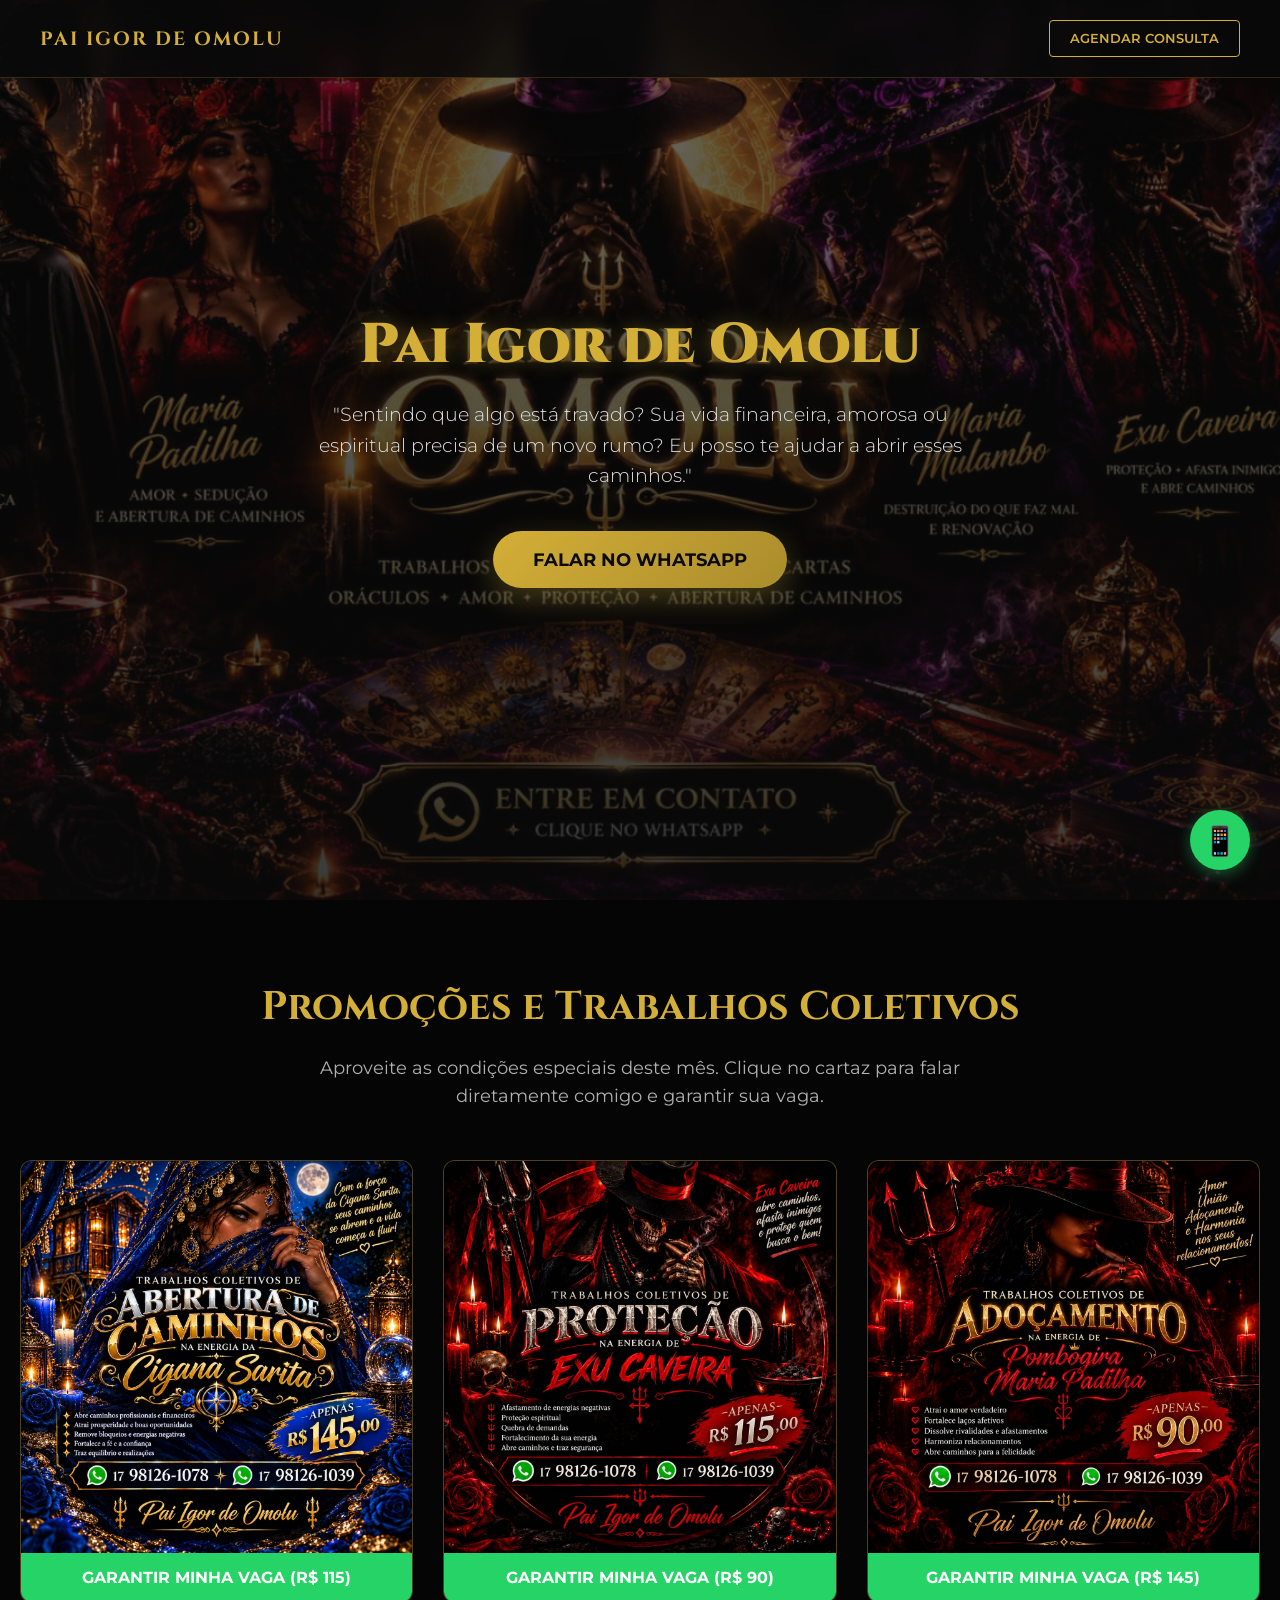
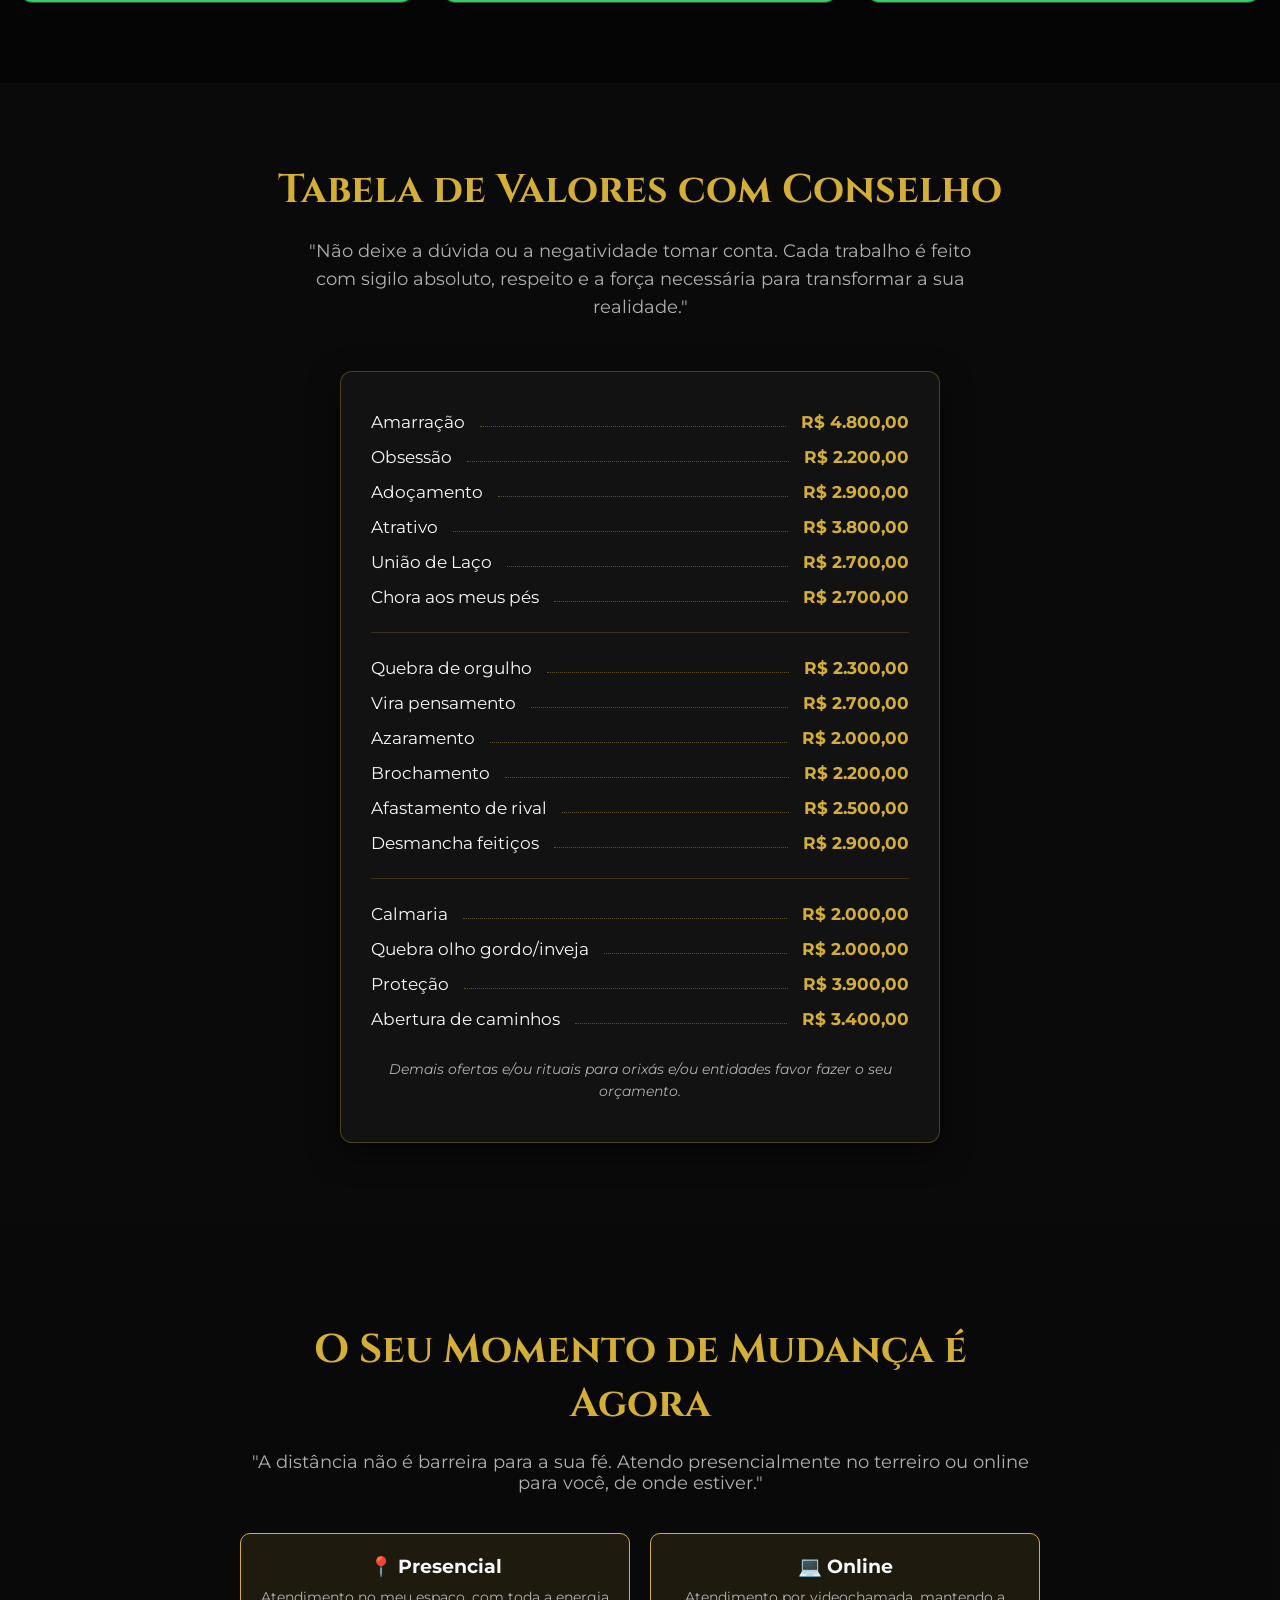
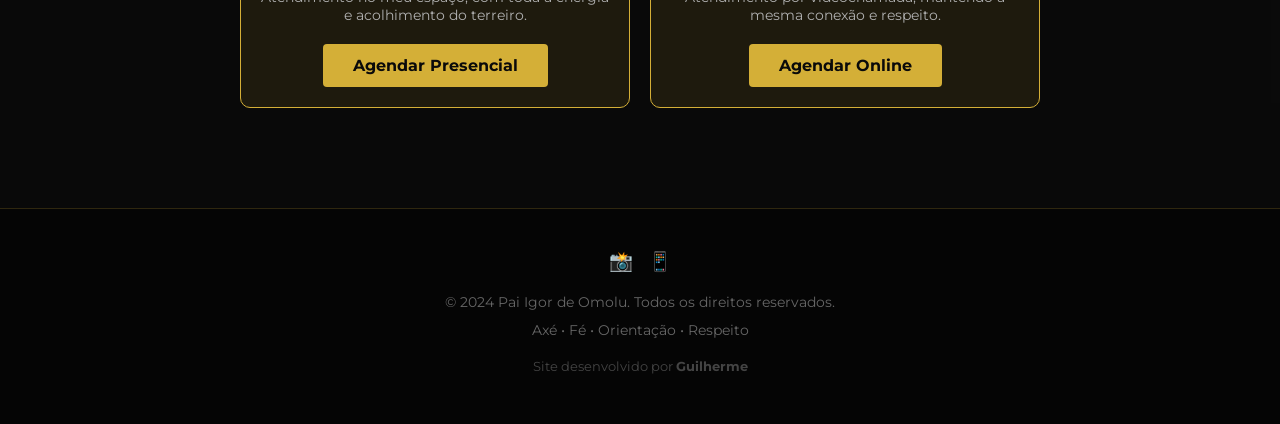
==== index.html @ c7f720b4 "Add initial index.html with full structure" ====
<!DOCTYPE html>
<html lang="pt-BR">
<head>
    <meta charset="UTF-8">
    <meta name="viewport" content="width=device-width, initial-scale=1.0">
    <title>Pai Igor de Omolu | Trabalhos Espirituais</title>
    <link href="https://fonts.googleapis.com/css2?family=Cinzel:wght@400;700;900&family=Montserrat:wght@300;400;600&display=swap" rel="stylesheet">
    <style>
        :root { --ouro: #d4af37; --ouro-escuro: #aa8c2c; --preto: #0a0a0a; --cinza: #121212; --branco: #f8f9fa; --texto: #b0b0b0; }
        * { margin: 0; padding: 0; box-sizing: border-box; }
        body { background-color: var(--preto); color: var(--branco); font-family: 'Montserrat', sans-serif; overflow-x: hidden; }
        
        header { position: fixed; top: 0; width: 100%; padding: 20px 40px; display: flex; justify-content: space-between; align-items: center; background: rgba(10, 10, 10, 0.85); backdrop-filter: blur(10px); border-bottom: 1px solid rgba(212, 175, 55, 0.2); z-index: 1000; }
        .logo { font-family: 'Cinzel', serif; font-size: 1.2rem; font-weight: 700; color: var(--ouro); letter-spacing: 2px; }
        .btn-agendar { background: transparent; color: var(--ouro); border: 1px solid var(--ouro); padding: 10px 20px; border-radius: 4px; text-decoration: none; font-weight: 600; transition: all 0.3s ease; text-transform: uppercase; font-size: 0.8rem; }
        .btn-agendar:hover { background: var(--ouro); color: var(--preto); }

        /* TOPO - IMAGEM 1 (Capa) */
        .hero { 
            height: 100vh; display: flex; flex-direction: column; justify-content: center; align-items: center; text-align: center; 
            background: linear-gradient(rgba(10, 10, 10, 0.6), rgba(10, 10, 10, 0.8)), url('imagens/IMG-20261030-WA0043.jpg') center/cover; 
            padding: 20px; 
        }
        .hero h1 { font-family: 'Cinzel', serif; font-size: 3.5rem; font-weight: 900; color: var(--ouro); text-shadow: 0 0 20px rgba(212, 175, 55, 0.4); margin-bottom: 20px; line-height: 1.2; }
        .hero .subtitulo { font-size: 1.2rem; color: #e0e0e0; max-width: 650px; margin-bottom: 40px; font-weight: 300; line-height: 1.6; }
        .hero .btn-principal { background: linear-gradient(135deg, var(--ouro), var(--ouro-escuro)); color: var(--preto); padding: 18px 40px; border-radius: 50px; font-size: 1.1rem; font-weight: 700; text-decoration: none; transition: transform 0.3s; box-shadow: 0 10px 30px rgba(212, 175, 55, 0.3); text-transform: uppercase; }
        .hero .btn-principal:hover { transform: translateY(-5px); box-shadow: 0 15px 40px rgba(212, 175, 55, 0.5); }

        .secao { padding: 80px 20px; max-width: 1000px; margin: 0 auto; text-align: center; }
        .secao h2 { font-family: 'Cinzel', serif; font-size: 2.5rem; color: var(--ouro); margin-bottom: 20px; }
        .secao .descricao { color: var(--texto); font-size: 1.1rem; max-width: 700px; margin: 0 auto 50px auto; line-height: 1.6; }

        /* SEÇÃO DE PROMOÇÕES */
        .promocoes-grid { display: grid; grid-template-columns: repeat(auto-fit, minmax(300px, 1fr)); gap: 30px; margin-top: 30px; }
        .promo-card { background: var(--cinza); border: 1px solid rgba(212, 175, 55, 0.3); border-radius: 12px; overflow: hidden; transition: transform 0.3s; }
        .promo-card:hover { transform: translateY(-10px); border-color: var(--ouro); box-shadow: 0 10px 30px rgba(212, 175, 55, 0.2); }
        .promo-card img { width: 100%; display: block; object-fit: cover; }
        .promo-btn { display: block; background: #25D366; color: white; text-align: center; padding: 15px; text-decoration: none; font-weight: bold; text-transform: uppercase; transition: background 0.3s; }
        .promo-btn:hover { background: #128C7E; }

        /* TABELA DE VALORES */
        .tabela-valores { background: var(--cinza); border: 1px solid rgba(212, 175, 55, 0.3); border-radius: 12px; padding: 40px 30px; max-width: 600px; margin: 0 auto; text-align: left; box-shadow: 0 10px 30px rgba(0,0,0,0.5); }
        .tabela-valores h3 { font-family: 'Cinzel', serif; color: var(--ouro); text-align: center; font-size: 1.5rem; margin-bottom: 30px; letter-spacing: 2px; }
        .linha-servico { display: flex; justify-content: space-between; align-items: flex-end; margin-bottom: 15px; font-size: 1.05rem; }
        .nome-servico { color: var(--branco); background-color: var(--cinza); padding-right: 5px; z-index: 2; }
        .pontilhado { flex-grow: 1; border-bottom: 1px dotted rgba(212, 175, 55, 0.4); margin: 0 10px; margin-bottom: 5px; }
        .valor-servico { color: var(--ouro); font-weight: 700; background-color: var(--cinza); padding-left: 5px; z-index: 2; }
        .divisor { height: 1px; background: rgba(212, 175, 55, 0.2); margin: 25px 0; }
        .aviso-orcamento { text-align: center; font-style: italic; color: var(--texto); font-size: 0.9rem; margin-top: 30px; line-height: 1.5; }

        .agendamento { background: url('https://images.pexels.com/photos/606506/pexels-photo-606506.jpeg?auto=compress&cs=tinysrgb&w=1920') center/cover fixed; position: relative; padding: 100px 20px; text-align: center; }
        .agendamento::before { content: ''; position: absolute; top: 0; left: 0; width: 100%; height: 100%; background: rgba(10, 10, 10, 0.85); z-index: 1; }
        .agendamento-content { position: relative; z-index: 2; max-width: 800px; margin: 0 auto; }
        .agendamento h2 { font-family: 'Cinzel', serif; font-size: 2.5rem; color: var(--ouro); margin-bottom: 20px; }
        .agendamento p { color: var(--texto); font-size: 1.1rem; margin-bottom: 40px; }
        .opcoes-agendamento { display: flex; gap: 20px; justify-content: center; flex-wrap: wrap; }
        .opcao { background: rgba(212, 175, 55, 0.1); border: 1px solid var(--ouro); padding: 20px; border-radius: 10px; flex: 1; min-width: 250px; }
        .opcao h3 { color: var(--branco); font-size: 1.2rem; margin-bottom: 10px; }
        .opcao p { font-size: 0.9rem; margin-bottom: 20px; }
        .btn-agendar-opcao { background: var(--ouro); color: var(--preto); padding: 12px 30px; border-radius: 4px; font-weight: 700; text-decoration: none; display: inline-block; }

        footer { background: #050505; text-align: center; padding: 40px 20px; border-top: 1px solid rgba(212, 175, 55, 0.2); }
        footer p { color: #666; font-size: 0.9rem; margin-bottom: 10px; }
        .redes-sociais { display: flex; justify-content: center; gap: 15px; margin-bottom: 20px; }
        .redes-sociais a { color: var(--ouro); font-size: 1.2rem; text-decoration: none; }

        .whats-float { position: fixed; bottom: 30px; right: 30px; background: #25D366; color: white; width: 60px; height: 60px; border-radius: 50%; display: flex; justify-content: center; align-items: center; font-size: 1.8rem; box-shadow: 0 4px 15px rgba(37, 211, 102, 0.4); z-index: 1000; text-decoration: none; transition: transform 0.3s; }
        .whats-float:hover { transform: scale(1.1); }

        @media (max-width: 768px) { .hero h1 { font-size: 2.5rem; } header { padding: 15px 20px; } .secao { padding: 60px 20px; } .secao h2 { font-size: 2rem; } .tabela-valores { padding: 25px 15px; } .linha-servico { font-size: 0.95rem; } }
    </style>
</head>
<body>

    <header>
        <div class="logo">PAI IGOR DE OMOLU</div>
        <a href="#agendamento" class="btn-agendar">Agendar Consulta</a>
    </header>

    <section class="hero">
        <h1>Pai Igor de Omolu</h1>
        <p class="subtitulo">"Sentindo que algo está travado? Sua vida financeira, amorosa ou espiritual precisa de um novo rumo? Eu posso te ajudar a abrir esses caminhos."</p>
        <a href="https://wa.me/5517981261078?text=Ol%C3%A1%20Pai%20Igor!%20Gostaria%20de%20saber%20mais%20sobre%20os%20trabalhos%20espirituais." class="btn-principal" target="_blank">Falar no WhatsApp</a>
    </section>

    <section class="secao" style="background: #050505; max-width: 100%;">
        <h2>Promoções e Trabalhos Coletivos</h2>
        <p class="descricao">Aproveite as condições especiais deste mês. Clique no cartaz para falar diretamente comigo e garantir sua vaga.</p>
        
        <div class="promocoes-grid">
            <!-- IMAGEM 0044 (Exu Caveira) -->
            <div class="promo-card">
                <img src="imagens/IMG-20261030-WA0044.jpg" alt="Trabalhos de Proteção Exu Caveira">
                <a href="https://wa.me/5517981261078?text=Ol%C3%A1%20Pai%20Igor!%20Quero%20participar%20do%20Trabalho%20Coletivo%20de%20Prote%C3%A7%C3%A3o%20(Exu%20Caveira)." class="promo-btn" target="_blank">Garantir minha vaga (R$ 115)</a>
            </div>

            <!-- IMAGEM 0045 (Pombogira) -->
            <div class="promo-card">
                <img src="imagens/IMG-20261030-WA0045.jpg" alt="Trabalhos de Adoçamento Pombogira">
                <a href="https://wa.me/5517981261078?text=Ol%C3%A1%20Pai%20Igor!%20Quero%20participar%20do%20Trabalho%20Coletivo%20de%20Ado%C3%A7amento%20(Pombogira)." class="promo-btn" target="_blank">Garantir minha vaga (R$ 90)</a>
            </div>

            <!-- IMAGEM 0046 (Cigana) -->
            <div class="promo-card">
                <img src="imagens/IMG-20261030-WA0046.jpg" alt="Trabalhos de Abertura de Caminhos Cigana">
                <a href="https://wa.me/5517981261078?text=Ol%C3%A1%20Pai%20Igor!%20Quero%20participar%20do%20Trabalho%20Coletivo%20de%20Abertura%20de%20Caminhos%20(Cigana%20Sarita)." class="promo-btn" target="_blank">Garantir minha vaga (R$ 145)</a>
            </div>
        </div>
    </section>

    <section class="secao">
        <h2>Tabela de Valores com Conselho</h2>
        <p class="descricao">"Não deixe a dúvida ou a negatividade tomar conta. Cada trabalho é feito com sigilo absoluto, respeito e a força necessária para transformar a sua realidade."</p>
        
        <div class="tabela-valores">
            <div class="linha-servico"><span class="nome-servico">Amarração</span><span class="pontilhado"></span><span class="valor-servico">R$ 4.800,00</span></div>
            <div class="linha-servico"><span class="nome-servico">Obsessão</span><span class="pontilhado"></span><span class="valor-servico">R$ 2.200,00</span></div>
            <div class="linha-servico"><span class="nome-servico">Adoçamento</span><span class="pontilhado"></span><span class="valor-servico">R$ 2.900,00</span></div>
            <div class="linha-servico"><span class="nome-servico">Atrativo</span><span class="pontilhado"></span><span class="valor-servico">R$ 3.800,00</span></div>
            <div class="linha-servico"><span class="nome-servico">União de Laço</span><span class="pontilhado"></span><span class="valor-servico">R$ 2.700,00</span></div>
            <div class="linha-servico"><span class="nome-servico">Chora aos meus pés</span><span class="pontilhado"></span><span class="valor-servico">R$ 2.700,00</span></div>
            <div class="divisor"></div>
            <div class="linha-servico"><span class="nome-servico">Quebra de orgulho</span><span class="pontilhado"></span><span class="valor-servico">R$ 2.300,00</span></div>
            <div class="linha-servico"><span class="nome-servico">Vira pensamento</span><span class="pontilhado"></span><span class="valor-servico">R$ 2.700,00</span></div>
            <div class="linha-servico"><span class="nome-servico">Azaramento</span><span class="pontilhado"></span><span class="valor-servico">R$ 2.000,00</span></div>
            <div class="linha-servico"><span class="nome-servico">Brochamento</span><span class="pontilhado"></span><span class="valor-servico">R$ 2.200,00</span></div>
            <div class="linha-servico"><span class="nome-servico">Afastamento de rival</span><span class="pontilhado"></span><span class="valor-servico">R$ 2.500,00</span></div>
            <div class="linha-servico"><span class="nome-servico">Desmancha feitiços</span><span class="pontilhado"></span><span class="valor-servico">R$ 2.900,00</span></div>
            <div class="divisor"></div>
            <div class="linha-servico"><span class="nome-servico">Calmaria</span><span class="pontilhado"></span><span class="valor-servico">R$ 2.000,00</span></div>
            <div class="linha-servico"><span class="nome-servico">Quebra olho gordo/inveja</span><span class="pontilhado"></span><span class="valor-servico">R$ 2.000,00</span></div>
            <div class="linha-servico"><span class="nome-servico">Proteção</span><span class="pontilhado"></span><span class="valor-servico">R$ 3.900,00</span></div>
            <div class="linha-servico"><span class="nome-servico">Abertura de caminhos</span><span class="pontilhado"></span><span class="valor-servico">R$ 3.400,00</span></div>
            <p class="aviso-orcamento">Demais ofertas e/ou rituais para orixás e/ou entidades favor fazer o seu orçamento.</p>
        </div>
    </section>

    <section class="agendamento" id="agendamento">
        <div class="agendamento-content">
            <h2>O Seu Momento de Mudança é Agora</h2>
            <p>"A distância não é barreira para a sua fé. Atendo presencialmente no terreiro ou online para você, de onde estiver."</p>
            <div class="opcoes-agendamento">
                <div class="opcao">
                    <h3>📍 Presencial</h3>
                    <p>Atendimento no meu espaço, com toda a energia e acolhimento do terreiro.</p>
                    <a href="https://wa.me/5517981261078?text=Ol%C3%A1%20Pai%20Igor!%20Gostaria%20de%20agendar%20um%20atendimento%20PRESENCIAL." class="btn-agendar-opcao" target="_blank">Agendar Presencial</a>
                </div>
                <div class="opcao">
                    <h3>💻 Online</h3>
                    <p>Atendimento por videochamada, mantendo a mesma conexão e respeito.</p>
                    <a href="https://wa.me/5517981261078?text=Ol%C3%A1%20Pai%20Igor!%20Gostaria%20de%20agendar%20um%20atendimento%20ONLINE." class="btn-agendar-opcao" target="_blank">Agendar Online</a>
                </div>
            </div>
        </div>
    </section>

    <footer>
        <div class="redes-sociais">
            <a href="https://instagram.com" target="_blank">📸</a>
            <a href="https://wa.me/5517981261078" target="_blank">📱</a>
        </div>
        <p>© 2024 Pai Igor de Omolu. Todos os direitos reservados.</p>
        <p>Axé • Fé • Orientação • Respeito</p>
        <p style="font-size: 0.8rem; margin-top: 20px; color: #444;">Site desenvolvido por <strong>Guilherme</strong></p>
    </footer>

    <a href="https://wa.me/5517981261078" class="whats-float" target="_blank">📱</a>

</body>
  </html>
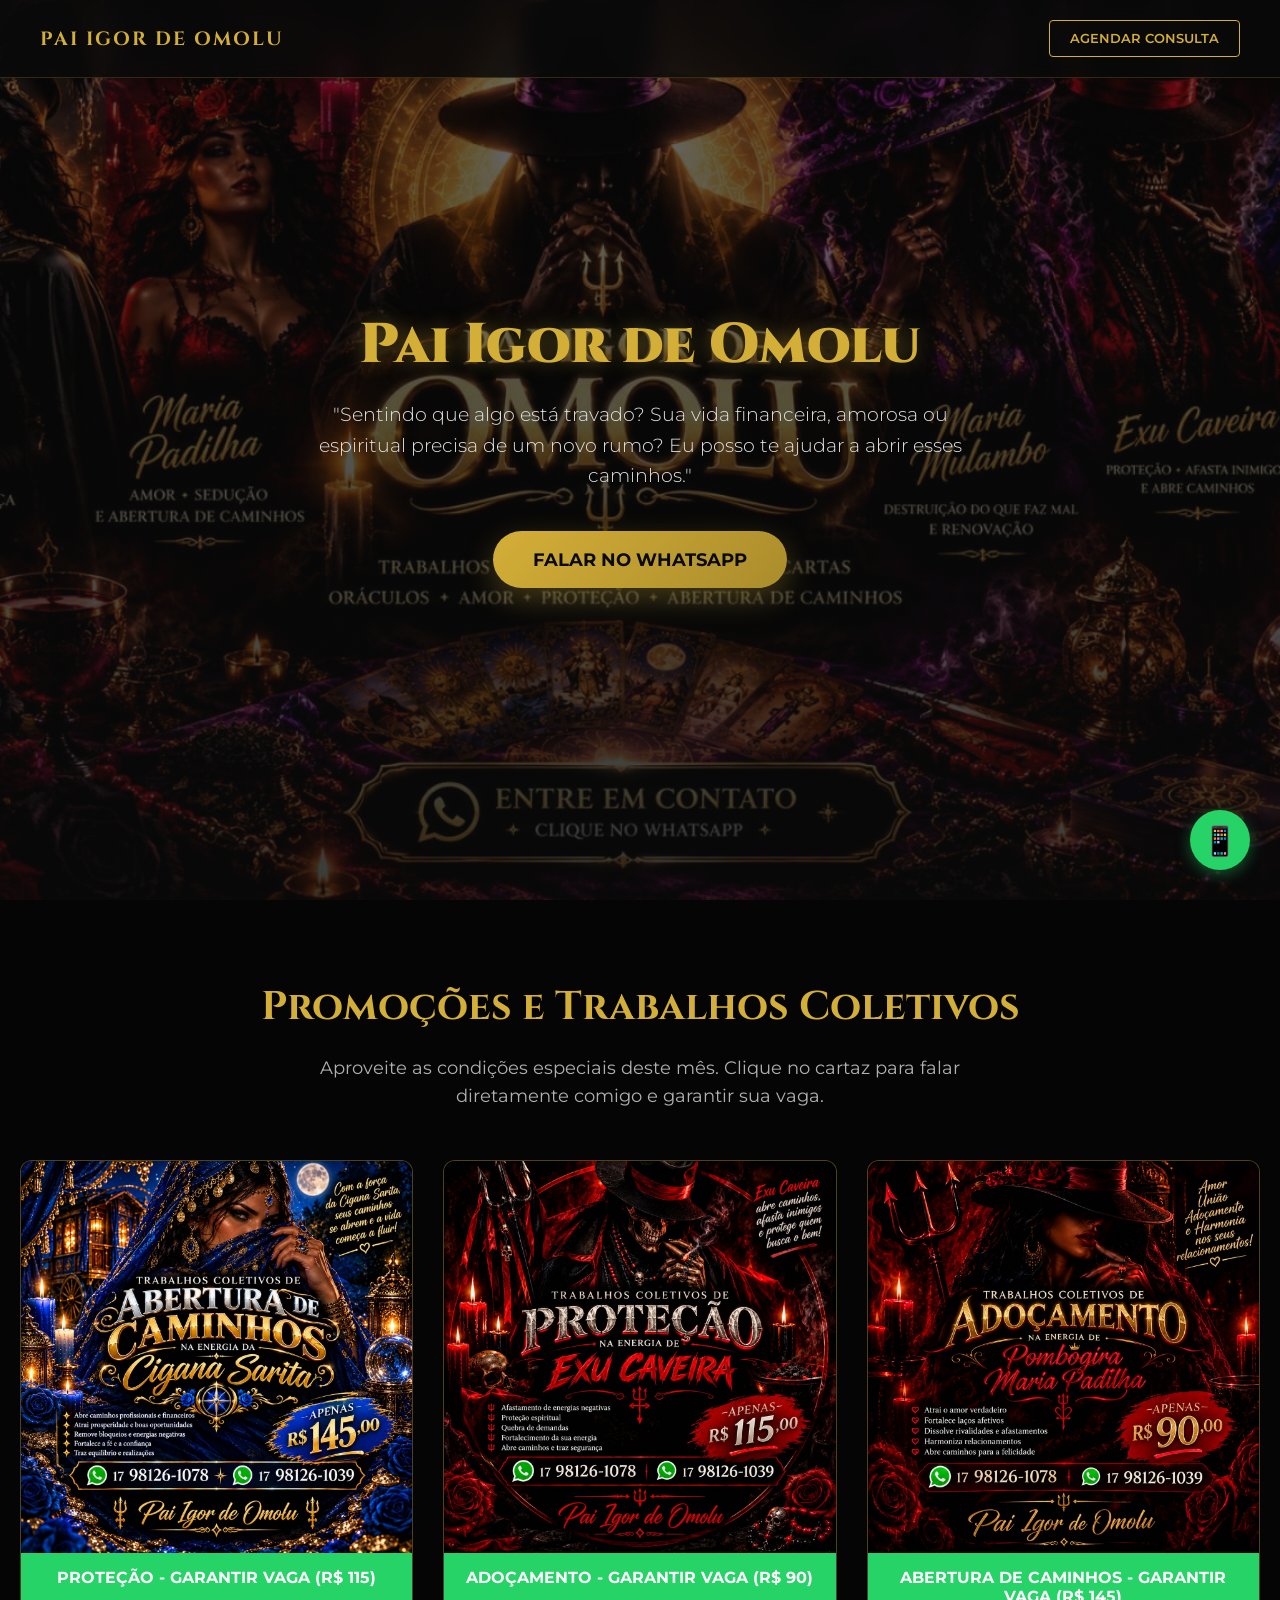
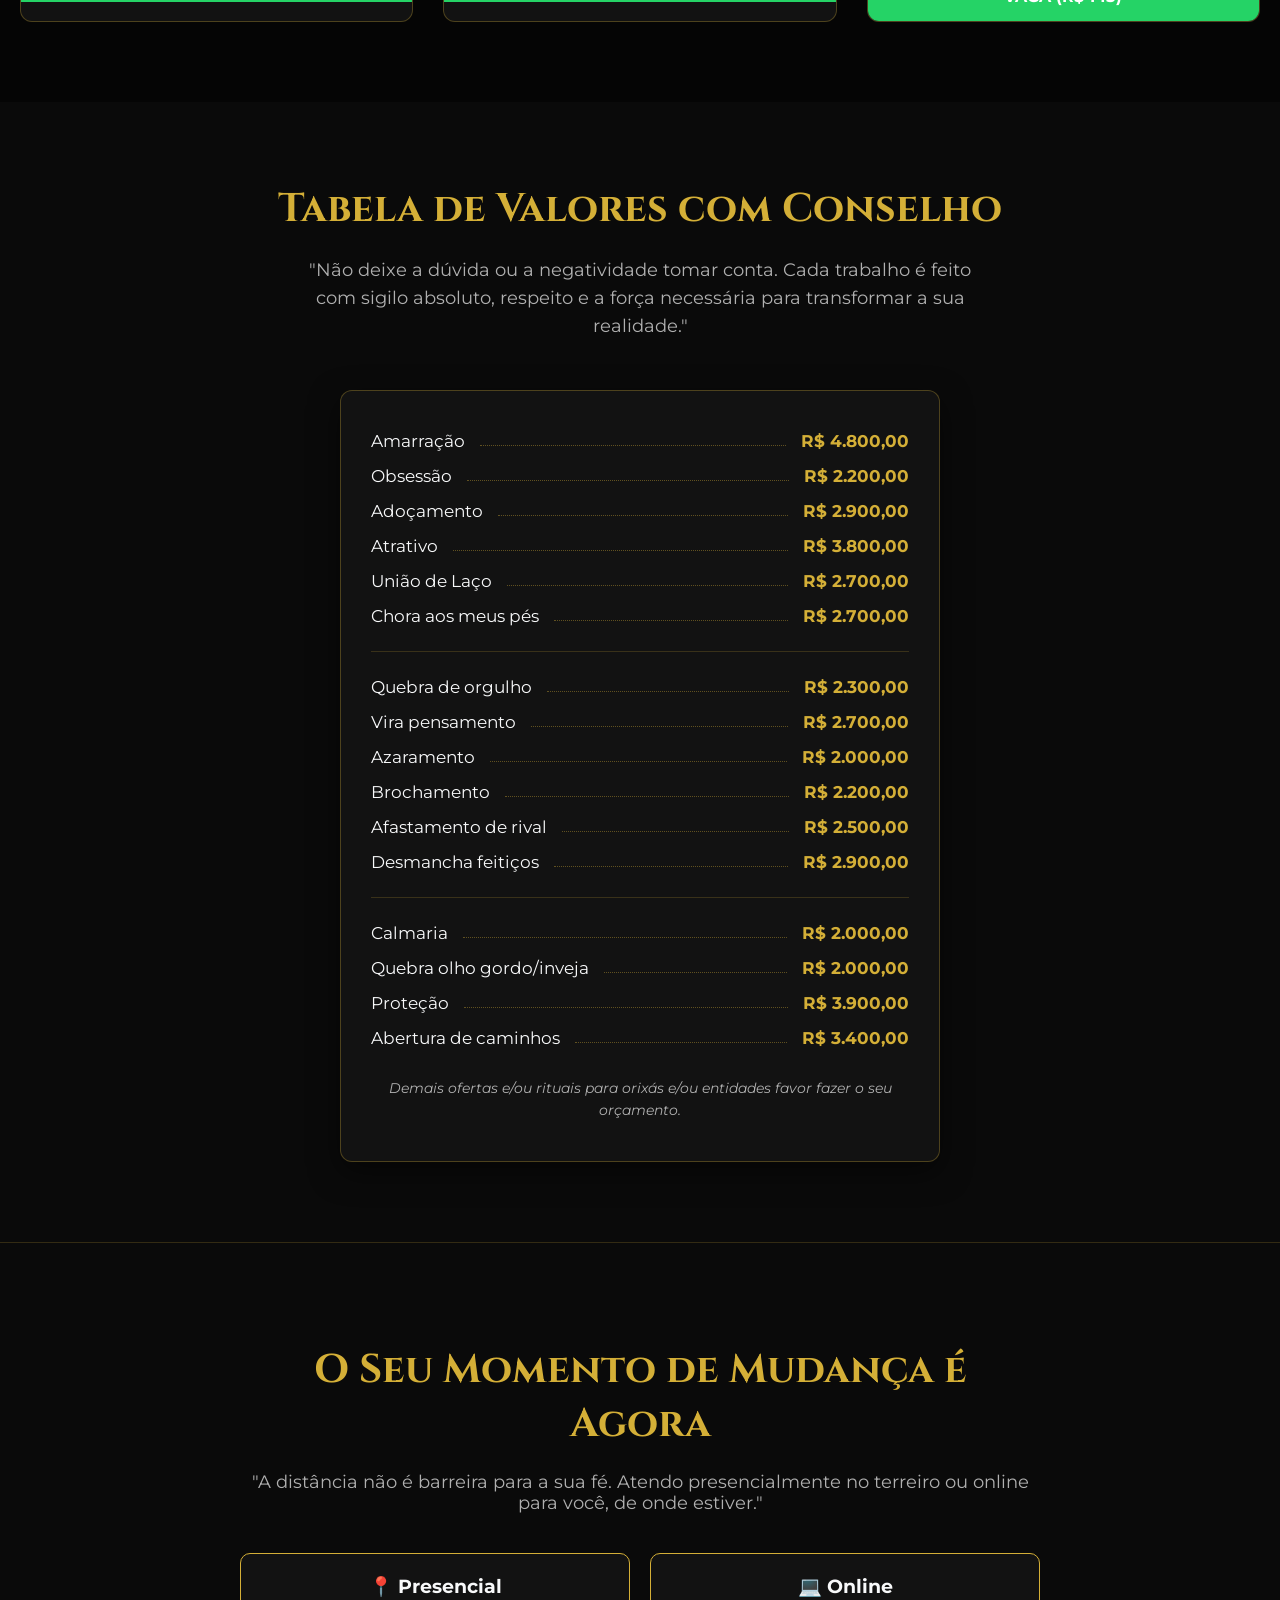
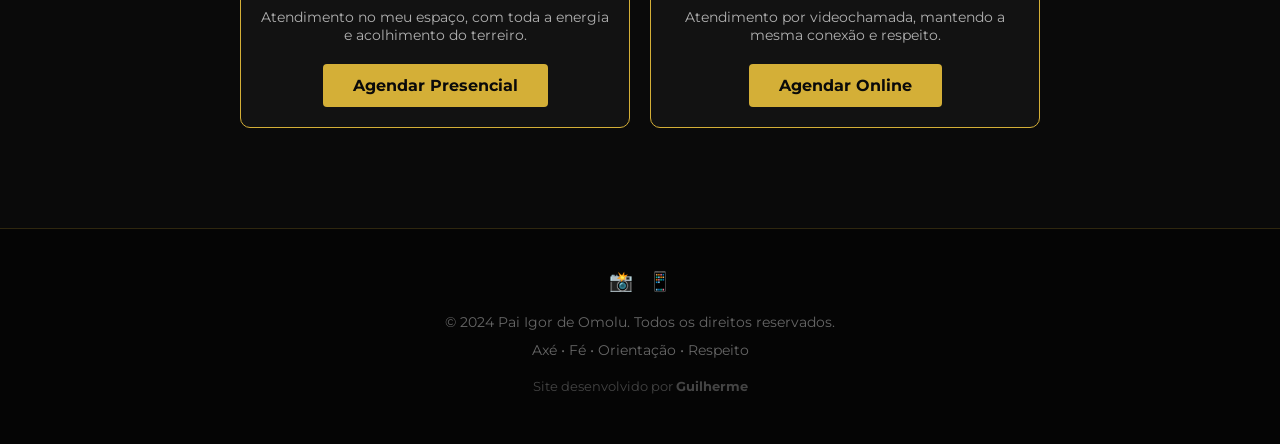
==== commit 8d15a4fa: "Add initial HTML structure for spiritual services site" ====
--- a/index.html
+++ b/index.html
@@ -48,13 +48,13 @@
         .divisor { height: 1px; background: rgba(212, 175, 55, 0.2); margin: 25px 0; }
         .aviso-orcamento { text-align: center; font-style: italic; color: var(--texto); font-size: 0.9rem; margin-top: 30px; line-height: 1.5; }
 
-        .agendamento { background: url('https://images.pexels.com/photos/606506/pexels-photo-606506.jpeg?auto=compress&cs=tinysrgb&w=1920') center/cover fixed; position: relative; padding: 100px 20px; text-align: center; }
-        .agendamento::before { content: ''; position: absolute; top: 0; left: 0; width: 100%; height: 100%; background: rgba(10, 10, 10, 0.85); z-index: 1; }
+        /* SEÇÃO DE AGENDAMENTO (Sem a imagem de planta) */
+        .agendamento { background: var(--preto); position: relative; padding: 100px 20px; text-align: center; border-top: 1px solid rgba(212, 175, 55, 0.2); }
         .agendamento-content { position: relative; z-index: 2; max-width: 800px; margin: 0 auto; }
         .agendamento h2 { font-family: 'Cinzel', serif; font-size: 2.5rem; color: var(--ouro); margin-bottom: 20px; }
         .agendamento p { color: var(--texto); font-size: 1.1rem; margin-bottom: 40px; }
         .opcoes-agendamento { display: flex; gap: 20px; justify-content: center; flex-wrap: wrap; }
-        .opcao { background: rgba(212, 175, 55, 0.1); border: 1px solid var(--ouro); padding: 20px; border-radius: 10px; flex: 1; min-width: 250px; }
+        .opcao { background: var(--cinza); border: 1px solid var(--ouro); padding: 20px; border-radius: 10px; flex: 1; min-width: 250px; }
         .opcao h3 { color: var(--branco); font-size: 1.2rem; margin-bottom: 10px; }
         .opcao p { font-size: 0.9rem; margin-bottom: 20px; }
         .btn-agendar-opcao { background: var(--ouro); color: var(--preto); padding: 12px 30px; border-radius: 4px; font-weight: 700; text-decoration: none; display: inline-block; }
@@ -88,22 +88,22 @@
         <p class="descricao">Aproveite as condições especiais deste mês. Clique no cartaz para falar diretamente comigo e garantir sua vaga.</p>
         
         <div class="promocoes-grid">
-            <!-- IMAGEM 0044 (Exu Caveira) -->
+            <!-- Proteção (115) -->
             <div class="promo-card">
                 <img src="imagens/IMG-20261030-WA0044.jpg" alt="Trabalhos de Proteção Exu Caveira">
-                <a href="https://wa.me/5517981261078?text=Ol%C3%A1%20Pai%20Igor!%20Quero%20participar%20do%20Trabalho%20Coletivo%20de%20Prote%C3%A7%C3%A3o%20(Exu%20Caveira)." class="promo-btn" target="_blank">Garantir minha vaga (R$ 115)</a>
+                <a href="https://wa.me/5517981261078?text=Ol%C3%A1%20Pai%20Igor!%20Quero%20participar%20do%20Trabalho%20Coletivo%20de%20Prote%C3%A7%C3%A3o." class="promo-btn" target="_blank">Proteção - Garantir vaga (R$ 115)</a>
             </div>
 
-            <!-- IMAGEM 0045 (Pombogira) -->
+            <!-- Adoçamento (90) -->
             <div class="promo-card">
                 <img src="imagens/IMG-20261030-WA0045.jpg" alt="Trabalhos de Adoçamento Pombogira">
-                <a href="https://wa.me/5517981261078?text=Ol%C3%A1%20Pai%20Igor!%20Quero%20participar%20do%20Trabalho%20Coletivo%20de%20Ado%C3%A7amento%20(Pombogira)." class="promo-btn" target="_blank">Garantir minha vaga (R$ 90)</a>
+                <a href="https://wa.me/5517981261078?text=Ol%C3%A1%20Pai%20Igor!%20Quero%20participar%20do%20Trabalho%20Coletivo%20de%20Ado%C3%A7amento." class="promo-btn" target="_blank">Adoçamento - Garantir vaga (R$ 90)</a>
             </div>
 
-            <!-- IMAGEM 0046 (Cigana) -->
+            <!-- Abertura de Caminhos (145) -->
             <div class="promo-card">
                 <img src="imagens/IMG-20261030-WA0046.jpg" alt="Trabalhos de Abertura de Caminhos Cigana">
-                <a href="https://wa.me/5517981261078?text=Ol%C3%A1%20Pai%20Igor!%20Quero%20participar%20do%20Trabalho%20Coletivo%20de%20Abertura%20de%20Caminhos%20(Cigana%20Sarita)." class="promo-btn" target="_blank">Garantir minha vaga (R$ 145)</a>
+                <a href="https://wa.me/5517981261078?text=Ol%C3%A1%20Pai%20Igor!%20Quero%20participar%20do%20Trabalho%20Coletivo%20de%20Abertura%20de%20Caminhos." class="promo-btn" target="_blank">Abertura de Caminhos - Garantir vaga (R$ 145)</a>
             </div>
         </div>
     </section>
@@ -167,4 +167,4 @@
     <a href="https://wa.me/5517981261078" class="whats-float" target="_blank">📱</a>
 
 </body>
-  </html>
+</html>
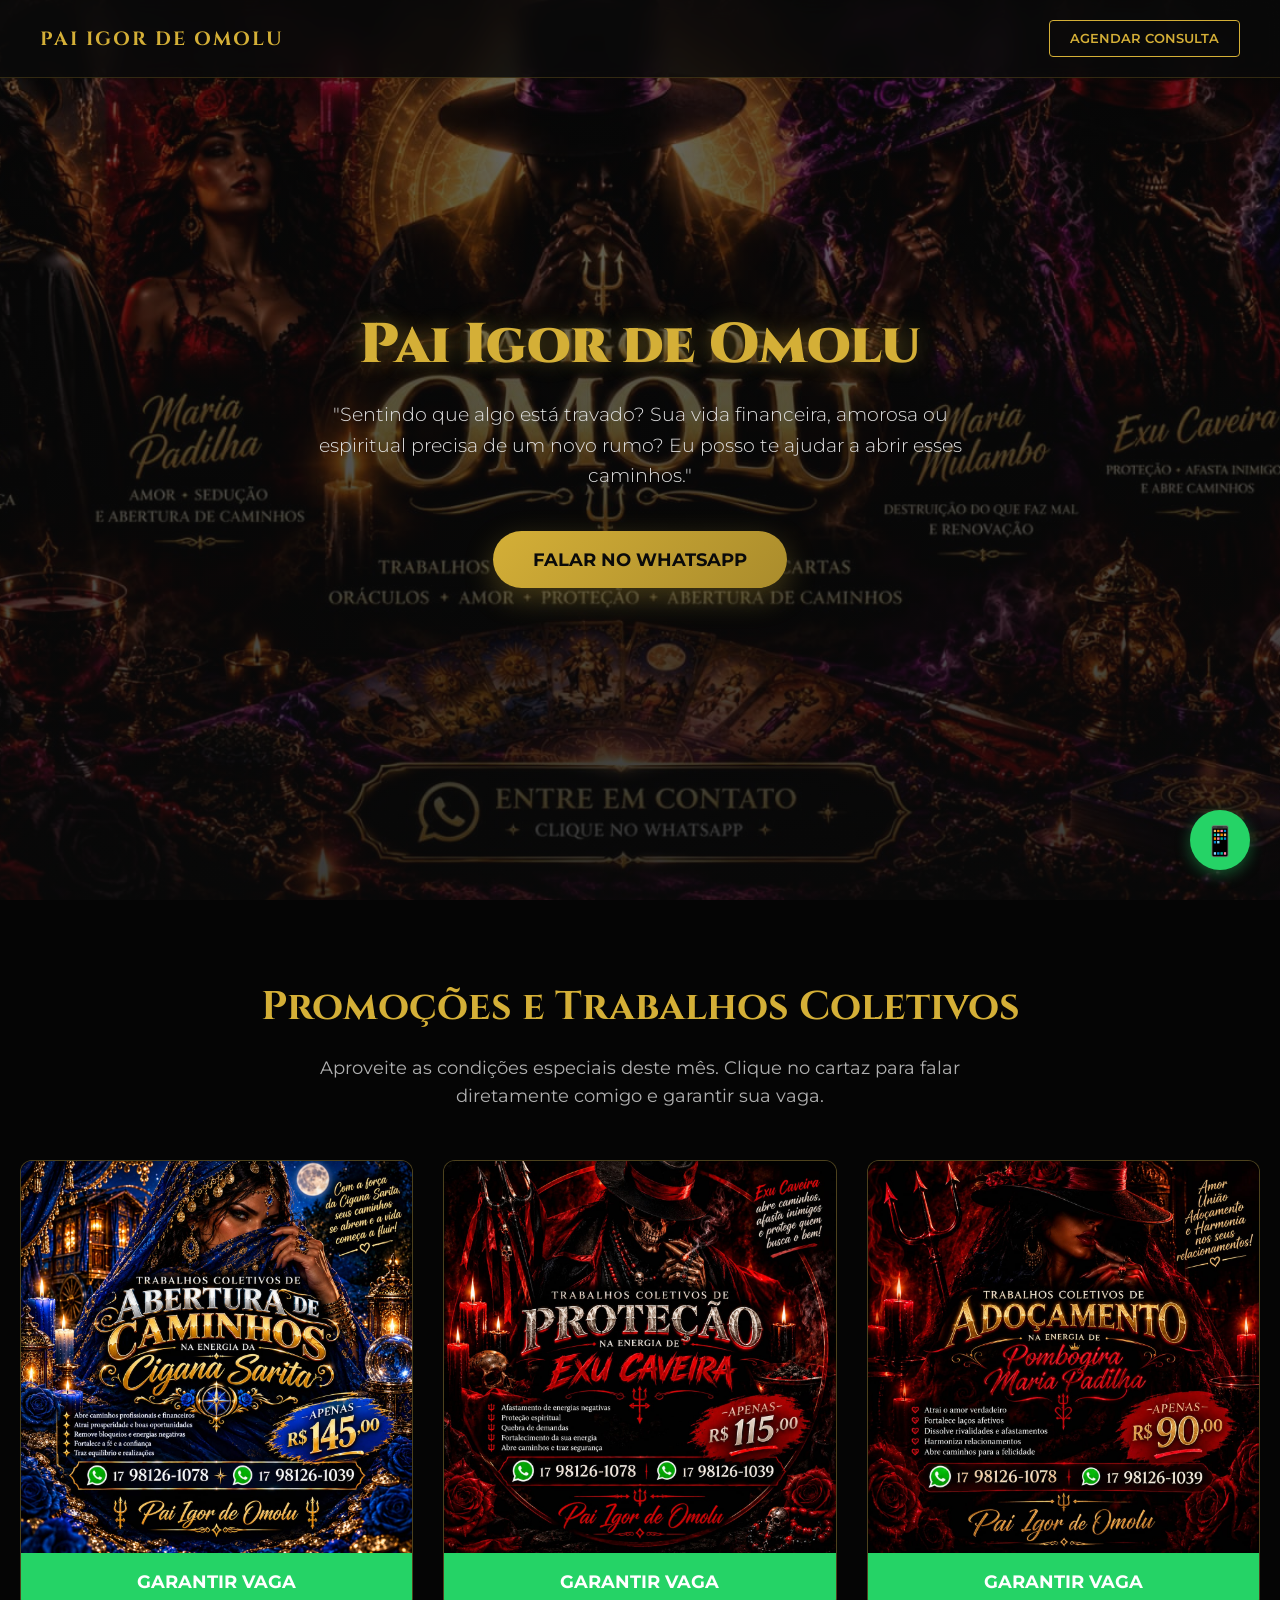
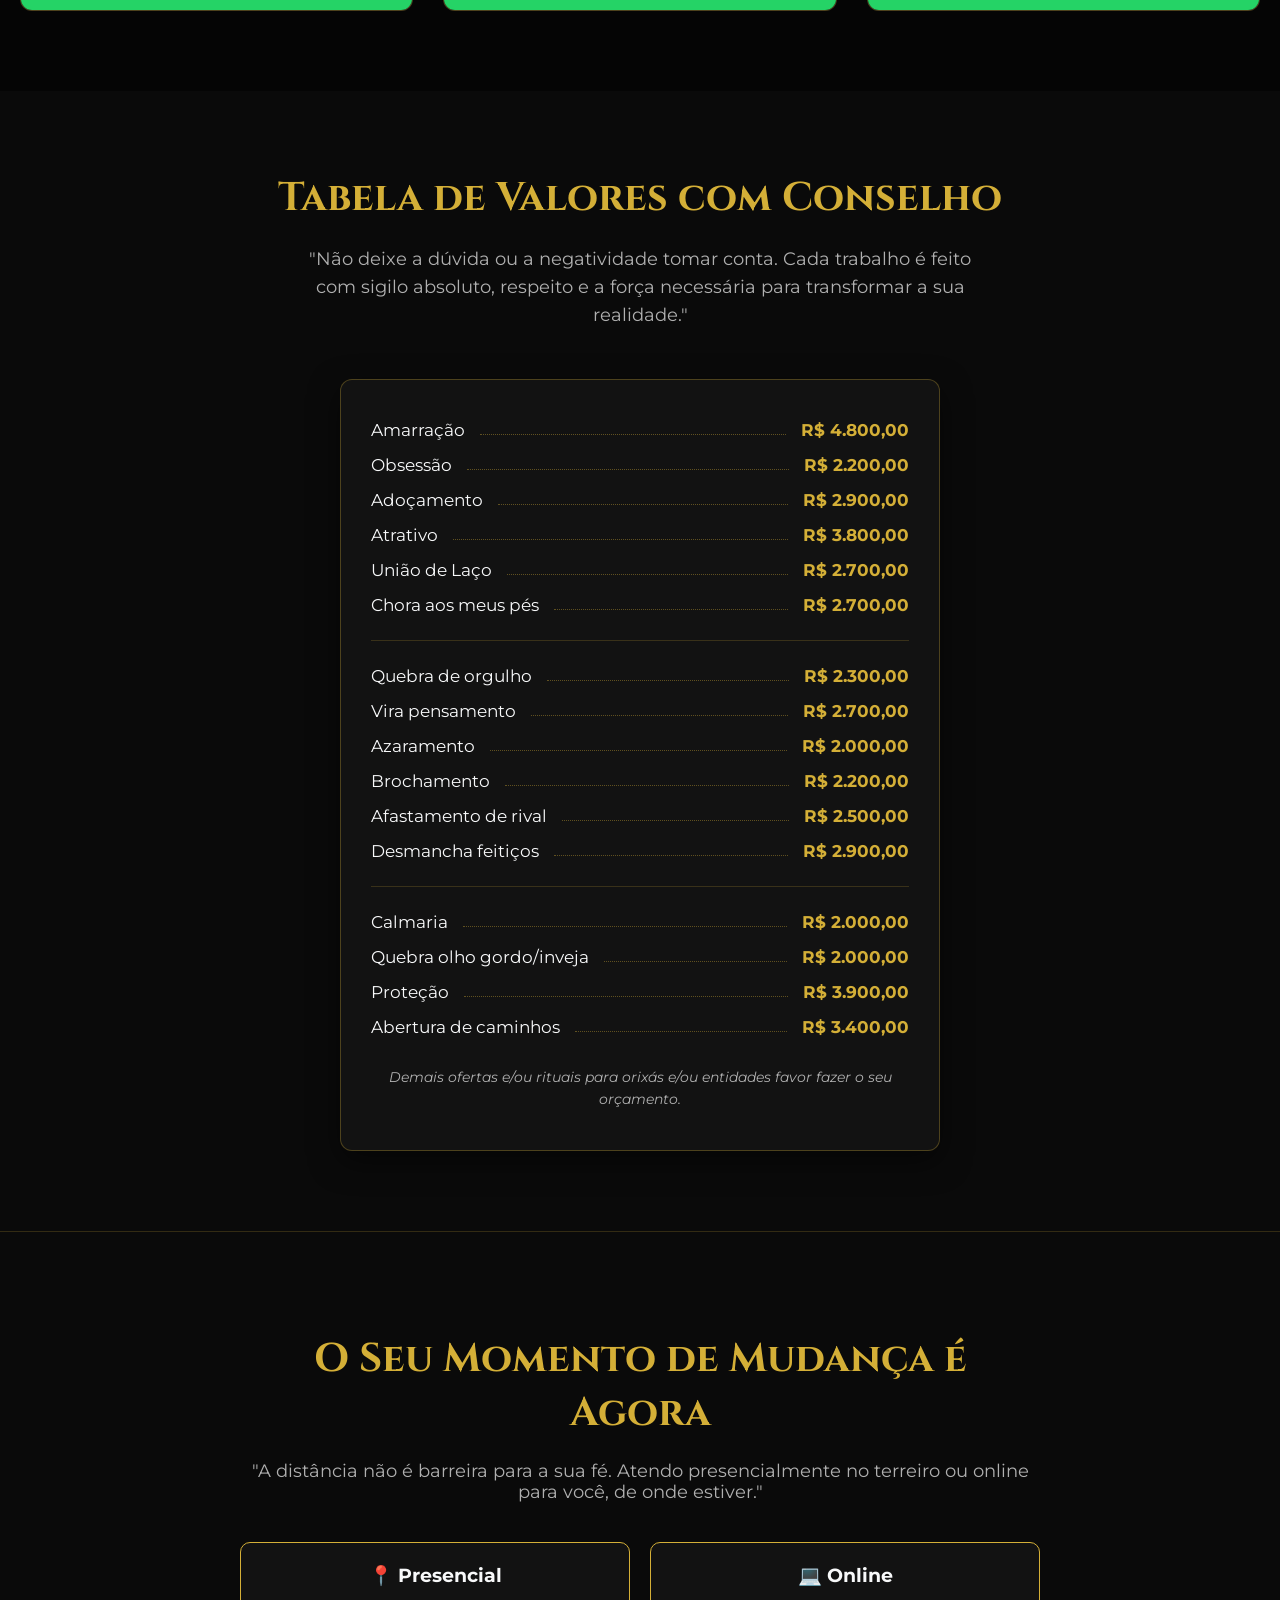
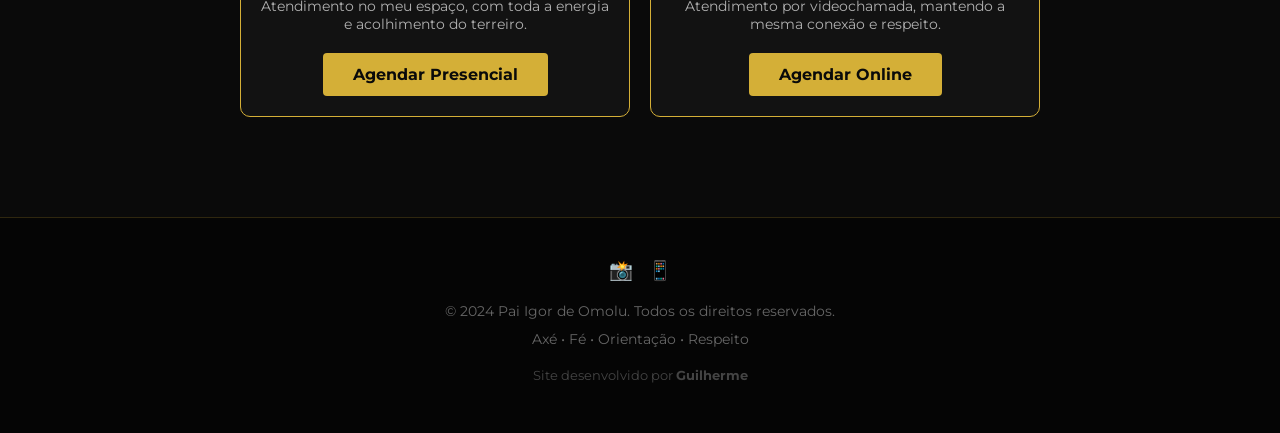
==== commit 0df82668: "Add initial HTML structure for Pai Igor de Omolu website This commit adds a complete HTML structure " ====
--- a/index.html
+++ b/index.html
@@ -35,7 +35,8 @@
         .promo-card { background: var(--cinza); border: 1px solid rgba(212, 175, 55, 0.3); border-radius: 12px; overflow: hidden; transition: transform 0.3s; }
         .promo-card:hover { transform: translateY(-10px); border-color: var(--ouro); box-shadow: 0 10px 30px rgba(212, 175, 55, 0.2); }
         .promo-card img { width: 100%; display: block; object-fit: cover; }
-        .promo-btn { display: block; background: #25D366; color: white; text-align: center; padding: 15px; text-decoration: none; font-weight: bold; text-transform: uppercase; transition: background 0.3s; }
+        /* Botão alterado para "Garantir Vaga" */
+        .promo-btn { display: block; background: #25D366; color: white; text-align: center; padding: 18px; text-decoration: none; font-weight: bold; text-transform: uppercase; font-size: 1.1rem; transition: background 0.3s; }
         .promo-btn:hover { background: #128C7E; }
 
         /* TABELA DE VALORES */
@@ -48,7 +49,7 @@
         .divisor { height: 1px; background: rgba(212, 175, 55, 0.2); margin: 25px 0; }
         .aviso-orcamento { text-align: center; font-style: italic; color: var(--texto); font-size: 0.9rem; margin-top: 30px; line-height: 1.5; }
 
-        /* SEÇÃO DE AGENDAMENTO (Sem a imagem de planta) */
+        /* SEÇÃO DE AGENDAMENTO - FUNDO PRETO SÓLIDO */
         .agendamento { background: var(--preto); position: relative; padding: 100px 20px; text-align: center; border-top: 1px solid rgba(212, 175, 55, 0.2); }
         .agendamento-content { position: relative; z-index: 2; max-width: 800px; margin: 0 auto; }
         .agendamento h2 { font-family: 'Cinzel', serif; font-size: 2.5rem; color: var(--ouro); margin-bottom: 20px; }
@@ -88,22 +89,22 @@
         <p class="descricao">Aproveite as condições especiais deste mês. Clique no cartaz para falar diretamente comigo e garantir sua vaga.</p>
         
         <div class="promocoes-grid">
-            <!-- Proteção (115) -->
+            <!-- 1. Proteção (Imagem 0044 - Exu) -->
             <div class="promo-card">
                 <img src="imagens/IMG-20261030-WA0044.jpg" alt="Trabalhos de Proteção Exu Caveira">
-                <a href="https://wa.me/5517981261078?text=Ol%C3%A1%20Pai%20Igor!%20Quero%20participar%20do%20Trabalho%20Coletivo%20de%20Prote%C3%A7%C3%A3o." class="promo-btn" target="_blank">Proteção - Garantir vaga (R$ 115)</a>
+                <a href="https://wa.me/5517981261078?text=Ol%C3%A1%20Pai%20Igor!%20Quero%20garantir%20minha%20vaga%20no%20Trabalho%20Coletivo%20de%20Prote%C3%A7%C3%A3o." class="promo-btn" target="_blank">Garantir Vaga</a>
             </div>
 
-            <!-- Adoçamento (90) -->
+            <!-- 2. Adoçamento (Imagem 0045 - Pombogira) -->
             <div class="promo-card">
                 <img src="imagens/IMG-20261030-WA0045.jpg" alt="Trabalhos de Adoçamento Pombogira">
-                <a href="https://wa.me/5517981261078?text=Ol%C3%A1%20Pai%20Igor!%20Quero%20participar%20do%20Trabalho%20Coletivo%20de%20Ado%C3%A7amento." class="promo-btn" target="_blank">Adoçamento - Garantir vaga (R$ 90)</a>
+                <a href="https://wa.me/5517981261078?text=Ol%C3%A1%20Pai%20Igor!%20Quero%20garantir%20minha%20vaga%20no%20Trabalho%20Coletivo%20de%20Ado%C3%A7amento." class="promo-btn" target="_blank">Garantir Vaga</a>
             </div>
 
-            <!-- Abertura de Caminhos (145) -->
+            <!-- 3. Abertura de Caminhos (Imagem 0046 - Cigana) -->
             <div class="promo-card">
                 <img src="imagens/IMG-20261030-WA0046.jpg" alt="Trabalhos de Abertura de Caminhos Cigana">
-                <a href="https://wa.me/5517981261078?text=Ol%C3%A1%20Pai%20Igor!%20Quero%20participar%20do%20Trabalho%20Coletivo%20de%20Abertura%20de%20Caminhos." class="promo-btn" target="_blank">Abertura de Caminhos - Garantir vaga (R$ 145)</a>
+                <a href="https://wa.me/5517981261078?text=Ol%C3%A1%20Pai%20Igor!%20Quero%20garantir%20minha%20vaga%20no%20Trabalho%20Coletivo%20de%20Abertura%20de%20Caminhos." class="promo-btn" target="_blank">Garantir Vaga</a>
             </div>
         </div>
     </section>
@@ -167,4 +168,4 @@
     <a href="https://wa.me/5517981261078" class="whats-float" target="_blank">📱</a>
 
 </body>
-</html>
+                                                                                                                               </html>
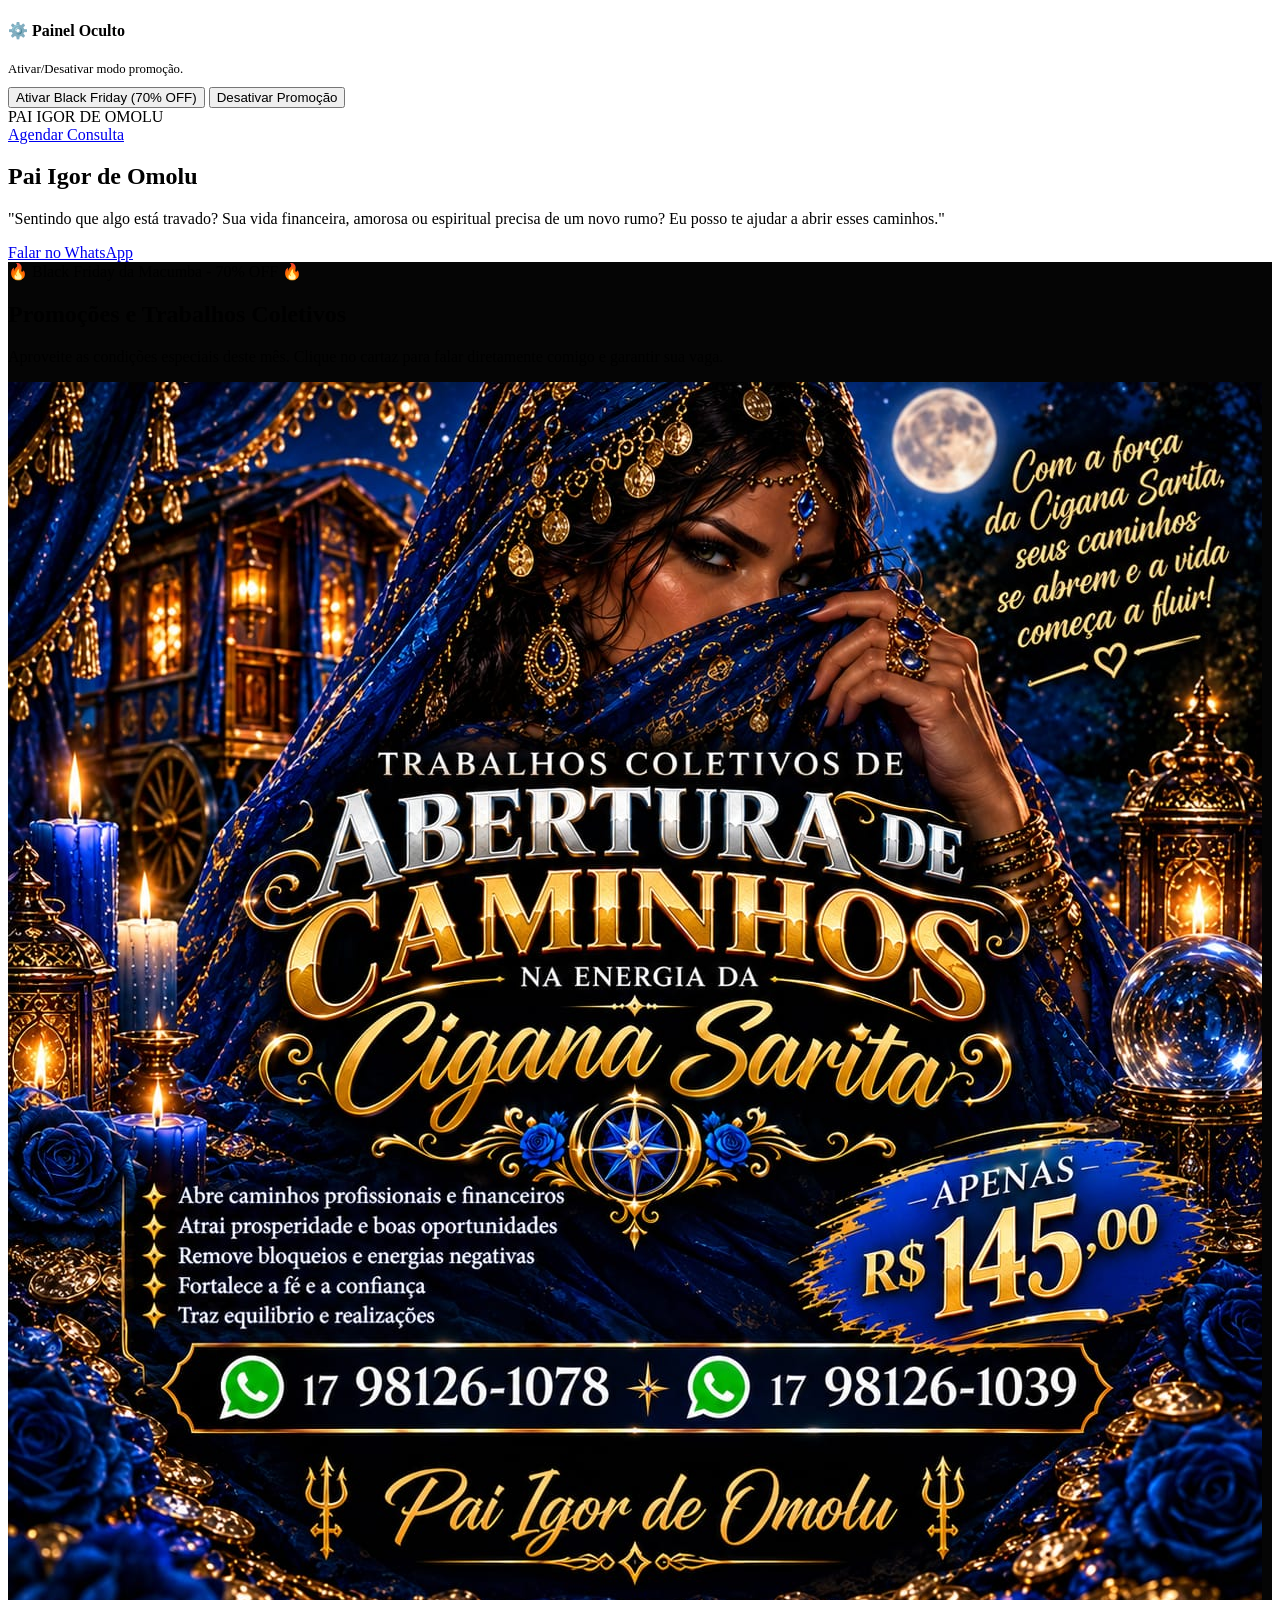
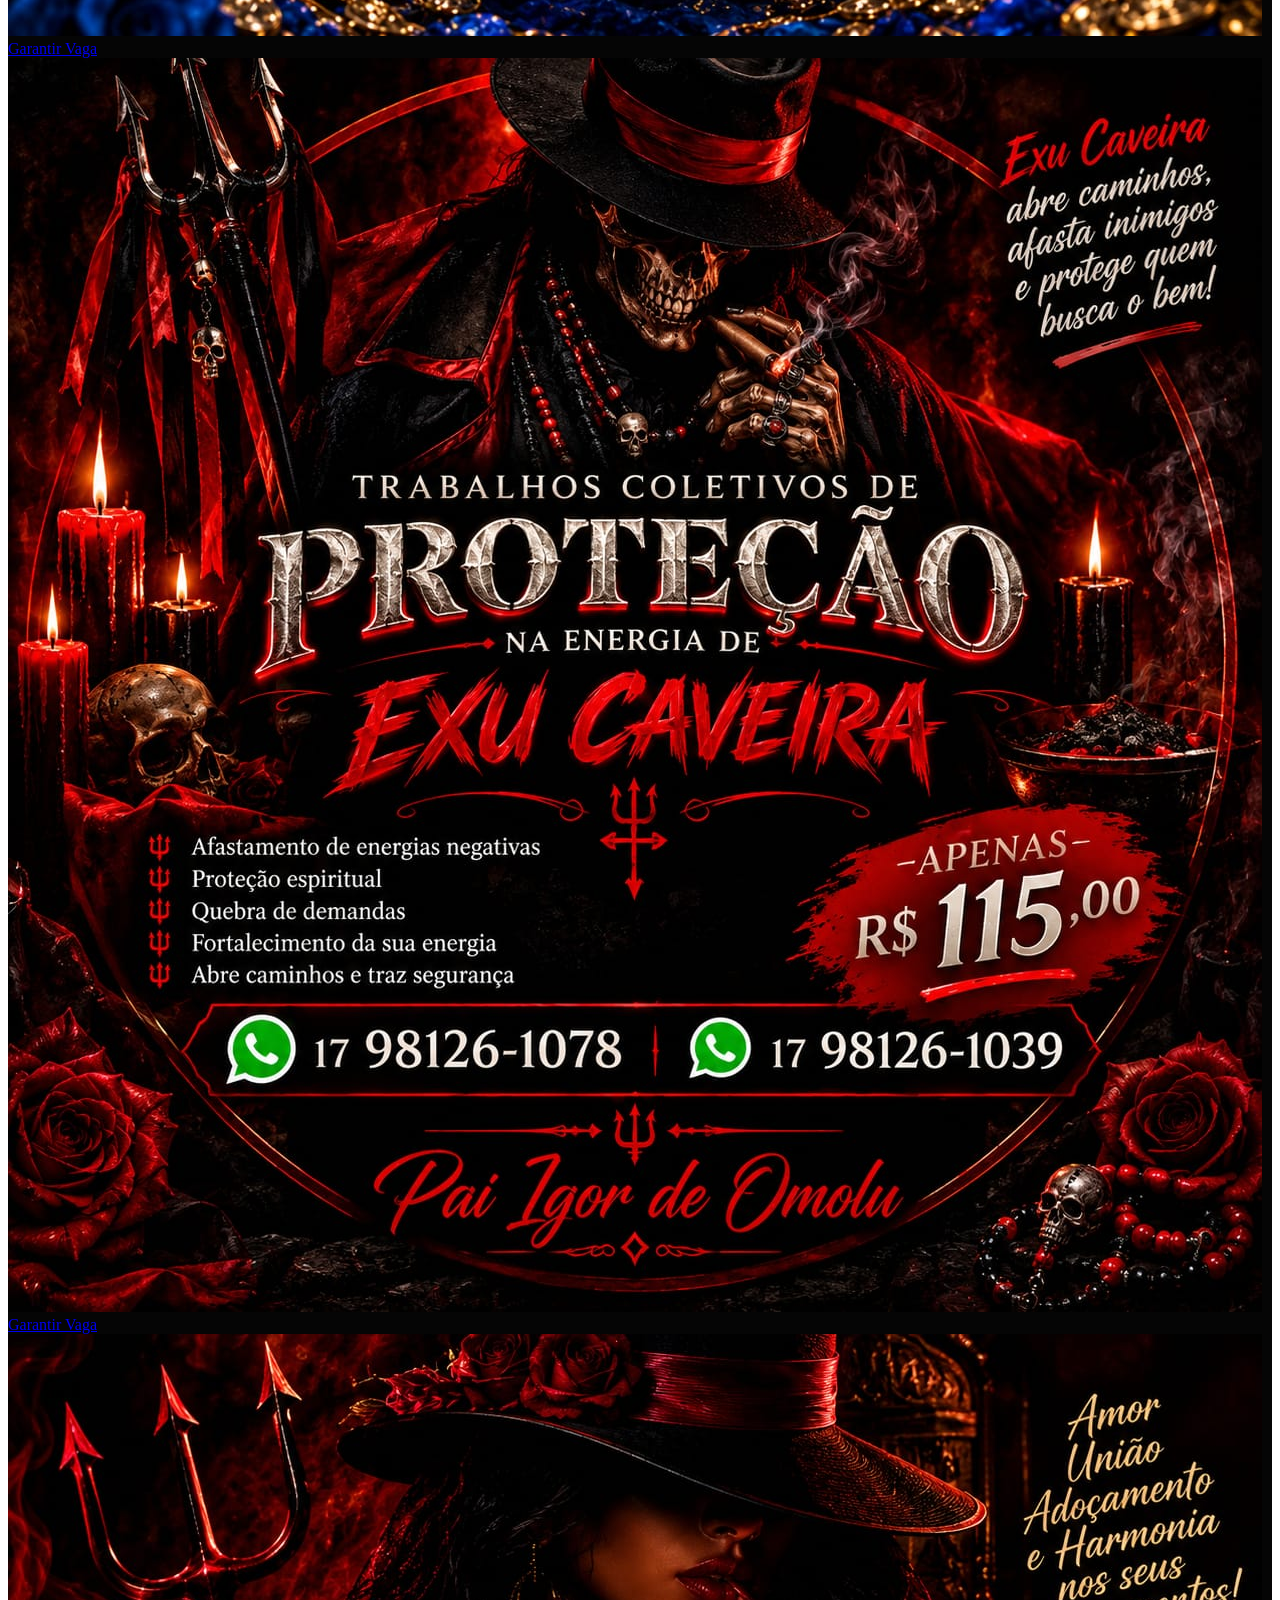
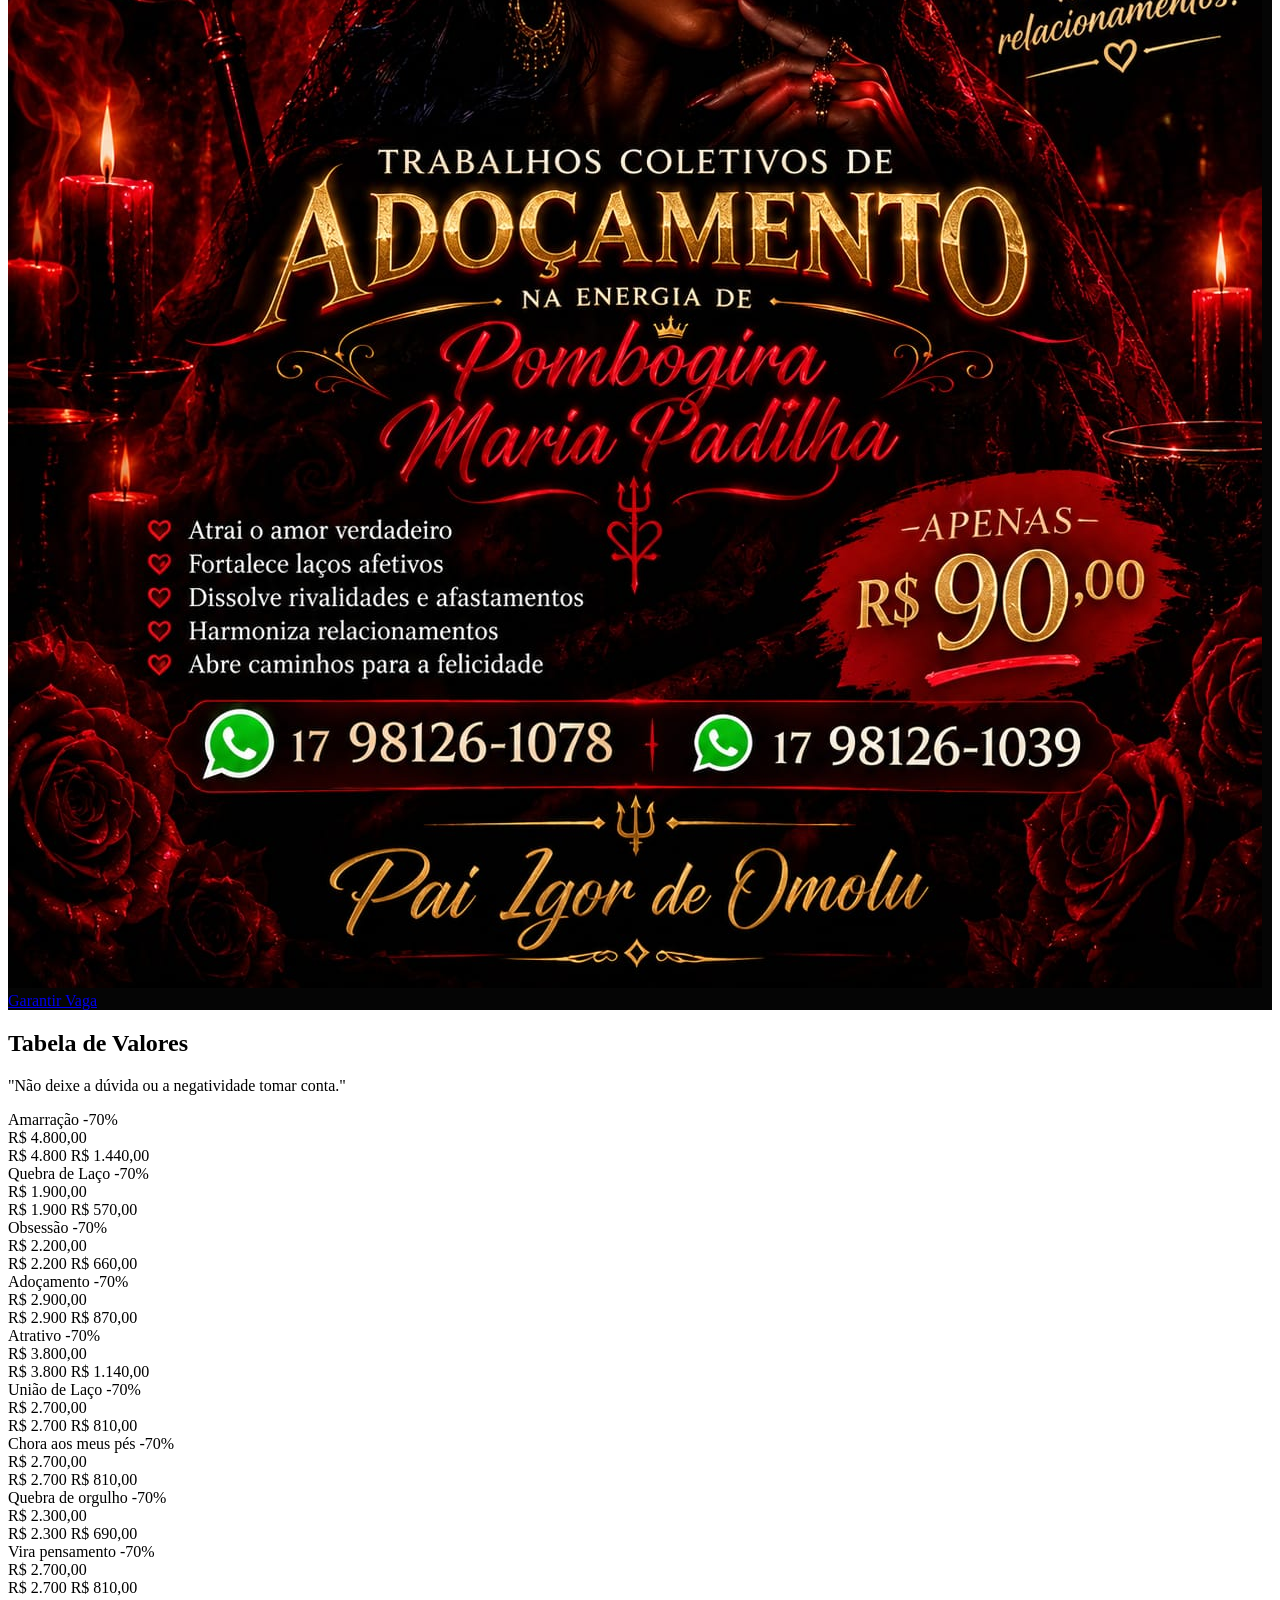
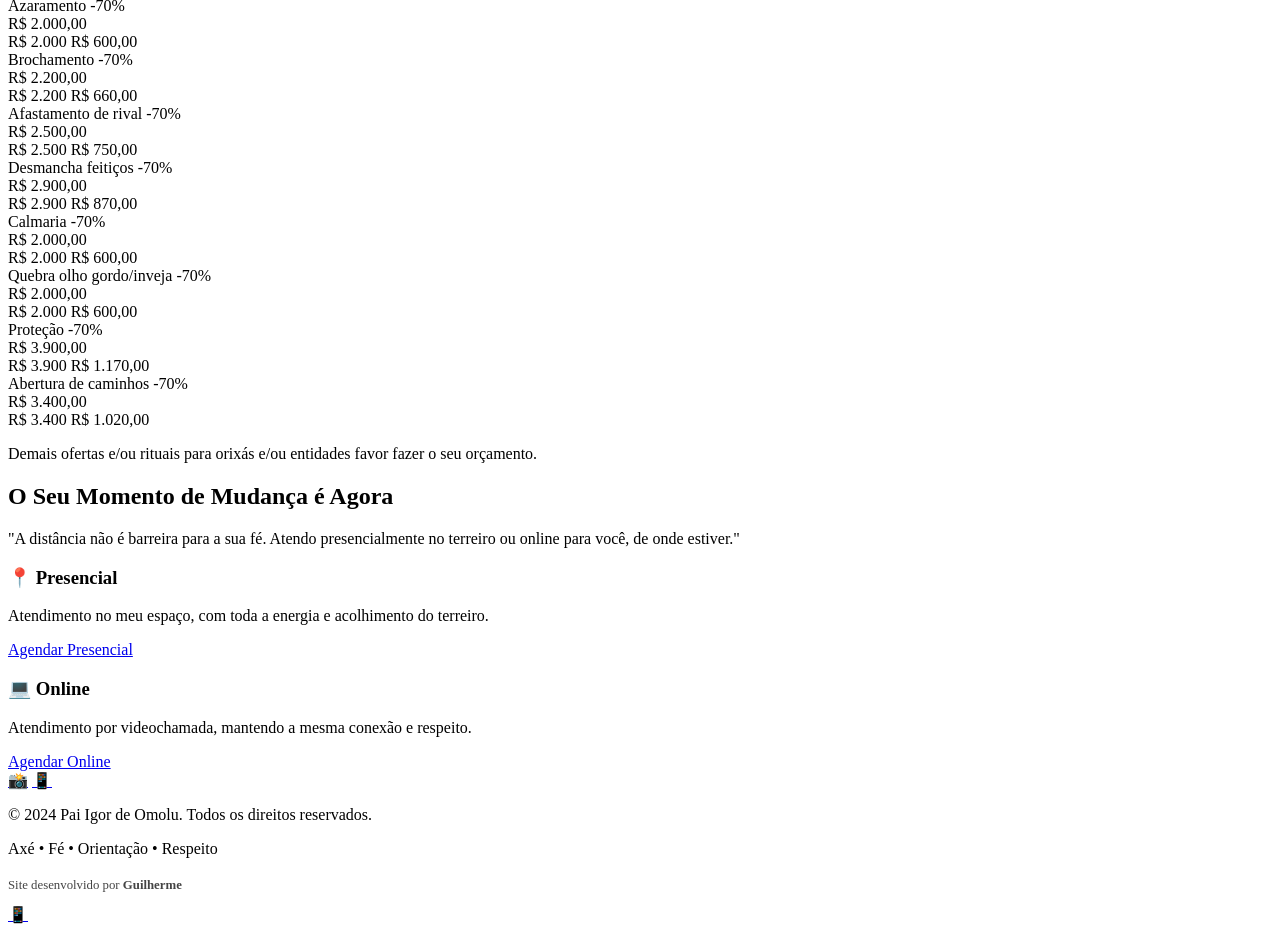
==== commit cfcbb579: "Create index.html" ====
--- a/index.html
+++ b/index.html
@@ -4,74 +4,21 @@
     <meta charset="UTF-8">
     <meta name="viewport" content="width=device-width, initial-scale=1.0">
     <title>Pai Igor de Omolu | Trabalhos Espirituais</title>
-    <link href="https://fonts.googleapis.com/css2?family=Cinzel:wght@400;700;900&family=Montserrat:wght@300;400;600&display=swap" rel="stylesheet">
-    <style>
-        :root { --ouro: #d4af37; --ouro-escuro: #aa8c2c; --preto: #0a0a0a; --cinza: #121212; --branco: #f8f9fa; --texto: #b0b0b0; }
-        * { margin: 0; padding: 0; box-sizing: border-box; }
-        body { background-color: var(--preto); color: var(--branco); font-family: 'Montserrat', sans-serif; overflow-x: hidden; }
-        
-        header { position: fixed; top: 0; width: 100%; padding: 20px 40px; display: flex; justify-content: space-between; align-items: center; background: rgba(10, 10, 10, 0.85); backdrop-filter: blur(10px); border-bottom: 1px solid rgba(212, 175, 55, 0.2); z-index: 1000; }
-        .logo { font-family: 'Cinzel', serif; font-size: 1.2rem; font-weight: 700; color: var(--ouro); letter-spacing: 2px; }
-        .btn-agendar { background: transparent; color: var(--ouro); border: 1px solid var(--ouro); padding: 10px 20px; border-radius: 4px; text-decoration: none; font-weight: 600; transition: all 0.3s ease; text-transform: uppercase; font-size: 0.8rem; }
-        .btn-agendar:hover { background: var(--ouro); color: var(--preto); }
-
-        /* TOPO - IMAGEM 1 (Capa) */
-        .hero { 
-            height: 100vh; display: flex; flex-direction: column; justify-content: center; align-items: center; text-align: center; 
-            background: linear-gradient(rgba(10, 10, 10, 0.6), rgba(10, 10, 10, 0.8)), url('imagens/IMG-20261030-WA0043.jpg') center/cover; 
-            padding: 20px; 
-        }
-        .hero h1 { font-family: 'Cinzel', serif; font-size: 3.5rem; font-weight: 900; color: var(--ouro); text-shadow: 0 0 20px rgba(212, 175, 55, 0.4); margin-bottom: 20px; line-height: 1.2; }
-        .hero .subtitulo { font-size: 1.2rem; color: #e0e0e0; max-width: 650px; margin-bottom: 40px; font-weight: 300; line-height: 1.6; }
-        .hero .btn-principal { background: linear-gradient(135deg, var(--ouro), var(--ouro-escuro)); color: var(--preto); padding: 18px 40px; border-radius: 50px; font-size: 1.1rem; font-weight: 700; text-decoration: none; transition: transform 0.3s; box-shadow: 0 10px 30px rgba(212, 175, 55, 0.3); text-transform: uppercase; }
-        .hero .btn-principal:hover { transform: translateY(-5px); box-shadow: 0 15px 40px rgba(212, 175, 55, 0.5); }
-
-        .secao { padding: 80px 20px; max-width: 1000px; margin: 0 auto; text-align: center; }
-        .secao h2 { font-family: 'Cinzel', serif; font-size: 2.5rem; color: var(--ouro); margin-bottom: 20px; }
-        .secao .descricao { color: var(--texto); font-size: 1.1rem; max-width: 700px; margin: 0 auto 50px auto; line-height: 1.6; }
-
-        /* SEÇÃO DE PROMOÇÕES */
-        .promocoes-grid { display: grid; grid-template-columns: repeat(auto-fit, minmax(300px, 1fr)); gap: 30px; margin-top: 30px; }
-        .promo-card { background: var(--cinza); border: 1px solid rgba(212, 175, 55, 0.3); border-radius: 12px; overflow: hidden; transition: transform 0.3s; }
-        .promo-card:hover { transform: translateY(-10px); border-color: var(--ouro); box-shadow: 0 10px 30px rgba(212, 175, 55, 0.2); }
-        .promo-card img { width: 100%; display: block; object-fit: cover; }
-        /* Botão alterado para "Garantir Vaga" */
-        .promo-btn { display: block; background: #25D366; color: white; text-align: center; padding: 18px; text-decoration: none; font-weight: bold; text-transform: uppercase; font-size: 1.1rem; transition: background 0.3s; }
-        .promo-btn:hover { background: #128C7E; }
-
-        /* TABELA DE VALORES */
-        .tabela-valores { background: var(--cinza); border: 1px solid rgba(212, 175, 55, 0.3); border-radius: 12px; padding: 40px 30px; max-width: 600px; margin: 0 auto; text-align: left; box-shadow: 0 10px 30px rgba(0,0,0,0.5); }
-        .tabela-valores h3 { font-family: 'Cinzel', serif; color: var(--ouro); text-align: center; font-size: 1.5rem; margin-bottom: 30px; letter-spacing: 2px; }
-        .linha-servico { display: flex; justify-content: space-between; align-items: flex-end; margin-bottom: 15px; font-size: 1.05rem; }
-        .nome-servico { color: var(--branco); background-color: var(--cinza); padding-right: 5px; z-index: 2; }
-        .pontilhado { flex-grow: 1; border-bottom: 1px dotted rgba(212, 175, 55, 0.4); margin: 0 10px; margin-bottom: 5px; }
-        .valor-servico { color: var(--ouro); font-weight: 700; background-color: var(--cinza); padding-left: 5px; z-index: 2; }
-        .divisor { height: 1px; background: rgba(212, 175, 55, 0.2); margin: 25px 0; }
-        .aviso-orcamento { text-align: center; font-style: italic; color: var(--texto); font-size: 0.9rem; margin-top: 30px; line-height: 1.5; }
-
-        /* SEÇÃO DE AGENDAMENTO - FUNDO PRETO SÓLIDO */
-        .agendamento { background: var(--preto); position: relative; padding: 100px 20px; text-align: center; border-top: 1px solid rgba(212, 175, 55, 0.2); }
-        .agendamento-content { position: relative; z-index: 2; max-width: 800px; margin: 0 auto; }
-        .agendamento h2 { font-family: 'Cinzel', serif; font-size: 2.5rem; color: var(--ouro); margin-bottom: 20px; }
-        .agendamento p { color: var(--texto); font-size: 1.1rem; margin-bottom: 40px; }
-        .opcoes-agendamento { display: flex; gap: 20px; justify-content: center; flex-wrap: wrap; }
-        .opcao { background: var(--cinza); border: 1px solid var(--ouro); padding: 20px; border-radius: 10px; flex: 1; min-width: 250px; }
-        .opcao h3 { color: var(--branco); font-size: 1.2rem; margin-bottom: 10px; }
-        .opcao p { font-size: 0.9rem; margin-bottom: 20px; }
-        .btn-agendar-opcao { background: var(--ouro); color: var(--preto); padding: 12px 30px; border-radius: 4px; font-weight: 700; text-decoration: none; display: inline-block; }
-
-        footer { background: #050505; text-align: center; padding: 40px 20px; border-top: 1px solid rgba(212, 175, 55, 0.2); }
-        footer p { color: #666; font-size: 0.9rem; margin-bottom: 10px; }
-        .redes-sociais { display: flex; justify-content: center; gap: 15px; margin-bottom: 20px; }
-        .redes-sociais a { color: var(--ouro); font-size: 1.2rem; text-decoration: none; }
-
-        .whats-float { position: fixed; bottom: 30px; right: 30px; background: #25D366; color: white; width: 60px; height: 60px; border-radius: 50%; display: flex; justify-content: center; align-items: center; font-size: 1.8rem; box-shadow: 0 4px 15px rgba(37, 211, 102, 0.4); z-index: 1000; text-decoration: none; transition: transform 0.3s; }
-        .whats-float:hover { transform: scale(1.1); }
-
-        @media (max-width: 768px) { .hero h1 { font-size: 2.5rem; } header { padding: 15px 20px; } .secao { padding: 60px 20px; } .secao h2 { font-size: 2rem; } .tabela-valores { padding: 25px 15px; } .linha-servico { font-size: 0.95rem; } }
-    </style>
+    <link href="https://fonts.googleapis.com/css2?family=Cinzel:wght@400;700;900&family=Montserrat:wght@300;400;600;700&display=swap" rel="stylesheet">
+    <link rel="stylesheet" href="style.css">
 </head>
 <body>
+
+    <!-- Botão Secreto -->
+    <div onclick="abrirPainel()" class="botao-secreto"></div>
+
+    <!-- Painel Admin -->
+    <div id="painel-admin">
+        <h4>⚙️ Painel Oculto</h4>
+        <p style="font-size: 0.8rem; margin-bottom: 10px;">Ativar/Desativar modo promoção.</p>
+        <button class="btn-ativar" onclick="ativarPromo()">Ativar Black Friday (70% OFF)</button>
+        <button class="btn-desativar" onclick="desativarPromo()">Desativar Promoção</button>
+    </div>
 
     <header>
         <div class="logo">PAI IGOR DE OMOLU</div>
@@ -81,57 +28,55 @@
     <section class="hero">
         <h1>Pai Igor de Omolu</h1>
         <p class="subtitulo">"Sentindo que algo está travado? Sua vida financeira, amorosa ou espiritual precisa de um novo rumo? Eu posso te ajudar a abrir esses caminhos."</p>
-        <a href="https://wa.me/5517981261078?text=Ol%C3%A1%20Pai%20Igor!%20Gostaria%20de%20saber%20mais%20sobre%20os%20trabalhos%20espirituais." class="btn-principal" target="_blank">Falar no WhatsApp</a>
+        <a href="https://wa.me/5517981261078?text=Ol%C3%A1%20Pai%20Igor!%20Gostaria%20de%20saber%20mais." class="btn-principal" target="_blank">Falar no WhatsApp</a>
     </section>
 
     <section class="secao" style="background: #050505; max-width: 100%;">
+        <div id="selo-promo" class="selo-promo">🔥 Black Friday da Macumba - 70% OFF 🔥</div>
+        
         <h2>Promoções e Trabalhos Coletivos</h2>
         <p class="descricao">Aproveite as condições especiais deste mês. Clique no cartaz para falar diretamente comigo e garantir sua vaga.</p>
         
         <div class="promocoes-grid">
-            <!-- 1. Proteção (Imagem 0044 - Exu) -->
             <div class="promo-card">
-                <img src="imagens/IMG-20261030-WA0044.jpg" alt="Trabalhos de Proteção Exu Caveira">
-                <a href="https://wa.me/5517981261078?text=Ol%C3%A1%20Pai%20Igor!%20Quero%20garantir%20minha%20vaga%20no%20Trabalho%20Coletivo%20de%20Prote%C3%A7%C3%A3o." class="promo-btn" target="_blank">Garantir Vaga</a>
+                <img src="imagens/IMG-20261030-WA0044.jpg" alt="Proteção">
+                <a href="https://wa.me/5517981261078?text=Ol%C3%A1%20Pai%20Igor!%20Quero%20garantir%20minha%20vaga." class="promo-btn" target="_blank">Garantir Vaga</a>
             </div>
-
-            <!-- 2. Adoçamento (Imagem 0045 - Pombogira) -->
             <div class="promo-card">
-                <img src="imagens/IMG-20261030-WA0045.jpg" alt="Trabalhos de Adoçamento Pombogira">
-                <a href="https://wa.me/5517981261078?text=Ol%C3%A1%20Pai%20Igor!%20Quero%20garantir%20minha%20vaga%20no%20Trabalho%20Coletivo%20de%20Ado%C3%A7amento." class="promo-btn" target="_blank">Garantir Vaga</a>
+                <img src="imagens/IMG-20261030-WA0045.jpg" alt="Adoçamento">
+                <a href="https://wa.me/5517981261078?text=Ol%C3%A1%20Pai%20Igor!%20Quero%20garantir%20minha%20vaga." class="promo-btn" target="_blank">Garantir Vaga</a>
             </div>
-
-            <!-- 3. Abertura de Caminhos (Imagem 0046 - Cigana) -->
             <div class="promo-card">
-                <img src="imagens/IMG-20261030-WA0046.jpg" alt="Trabalhos de Abertura de Caminhos Cigana">
-                <a href="https://wa.me/5517981261078?text=Ol%C3%A1%20Pai%20Igor!%20Quero%20garantir%20minha%20vaga%20no%20Trabalho%20Coletivo%20de%20Abertura%20de%20Caminhos." class="promo-btn" target="_blank">Garantir Vaga</a>
+                <img src="imagens/IMG-20261030-WA0046.jpg" alt="Abertura">
+                <a href="https://wa.me/5517981261078?text=Ol%C3%A1%20Pai%20Igor!%20Quero%20garantir%20minha%20vaga." class="promo-btn" target="_blank">Garantir Vaga</a>
             </div>
         </div>
     </section>
 
     <section class="secao">
-        <h2>Tabela de Valores com Conselho</h2>
-        <p class="descricao">"Não deixe a dúvida ou a negatividade tomar conta. Cada trabalho é feito com sigilo absoluto, respeito e a força necessária para transformar a sua realidade."</p>
+        <h2>Tabela de Valores</h2>
+        <p class="descricao">"Não deixe a dúvida ou a negatividade tomar conta."</p>
         
         <div class="tabela-valores">
-            <div class="linha-servico"><span class="nome-servico">Amarração</span><span class="pontilhado"></span><span class="valor-servico">R$ 4.800,00</span></div>
-            <div class="linha-servico"><span class="nome-servico">Obsessão</span><span class="pontilhado"></span><span class="valor-servico">R$ 2.200,00</span></div>
-            <div class="linha-servico"><span class="nome-servico">Adoçamento</span><span class="pontilhado"></span><span class="valor-servico">R$ 2.900,00</span></div>
-            <div class="linha-servico"><span class="nome-servico">Atrativo</span><span class="pontilhado"></span><span class="valor-servico">R$ 3.800,00</span></div>
-            <div class="linha-servico"><span class="nome-servico">União de Laço</span><span class="pontilhado"></span><span class="valor-servico">R$ 2.700,00</span></div>
-            <div class="linha-servico"><span class="nome-servico">Chora aos meus pés</span><span class="pontilhado"></span><span class="valor-servico">R$ 2.700,00</span></div>
+            <div class="linha-servico"><span class="nome-servico">Amarração <span class="tag-off">-70%</span></span><div><span class="preco-normal">R$ 4.800,00</span><div class="preco-promo"><span class="preco-antigo">R$ 4.800</span> <span class="preco-novo">R$ 1.440,00</span></div></div></div>
+            <div class="linha-servico"><span class="nome-servico">Quebra de Laço <span class="tag-off">-70%</span></span><div><span class="preco-normal">R$ 1.900,00</span><div class="preco-promo"><span class="preco-antigo">R$ 1.900</span> <span class="preco-novo">R$ 570,00</span></div></div></div>
+            <div class="linha-servico"><span class="nome-servico">Obsessão <span class="tag-off">-70%</span></span><div><span class="preco-normal">R$ 2.200,00</span><div class="preco-promo"><span class="preco-antigo">R$ 2.200</span> <span class="preco-novo">R$ 660,00</span></div></div></div>
+            <div class="linha-servico"><span class="nome-servico">Adoçamento <span class="tag-off">-70%</span></span><div><span class="preco-normal">R$ 2.900,00</span><div class="preco-promo"><span class="preco-antigo">R$ 2.900</span> <span class="preco-novo">R$ 870,00</span></div></div></div>
+            <div class="linha-servico"><span class="nome-servico">Atrativo <span class="tag-off">-70%</span></span><div><span class="preco-normal">R$ 3.800,00</span><div class="preco-promo"><span class="preco-antigo">R$ 3.800</span> <span class="preco-novo">R$ 1.140,00</span></div></div></div>
+            <div class="linha-servico"><span class="nome-servico">União de Laço <span class="tag-off">-70%</span></span><div><span class="preco-normal">R$ 2.700,00</span><div class="preco-promo"><span class="preco-antigo">R$ 2.700</span> <span class="preco-novo">R$ 810,00</span></div></div></div>
+            <div class="linha-servico"><span class="nome-servico">Chora aos meus pés <span class="tag-off">-70%</span></span><div><span class="preco-normal">R$ 2.700,00</span><div class="preco-promo"><span class="preco-antigo">R$ 2.700</span> <span class="preco-novo">R$ 810,00</span></div></div></div>
             <div class="divisor"></div>
-            <div class="linha-servico"><span class="nome-servico">Quebra de orgulho</span><span class="pontilhado"></span><span class="valor-servico">R$ 2.300,00</span></div>
-            <div class="linha-servico"><span class="nome-servico">Vira pensamento</span><span class="pontilhado"></span><span class="valor-servico">R$ 2.700,00</span></div>
-            <div class="linha-servico"><span class="nome-servico">Azaramento</span><span class="pontilhado"></span><span class="valor-servico">R$ 2.000,00</span></div>
-            <div class="linha-servico"><span class="nome-servico">Brochamento</span><span class="pontilhado"></span><span class="valor-servico">R$ 2.200,00</span></div>
-            <div class="linha-servico"><span class="nome-servico">Afastamento de rival</span><span class="pontilhado"></span><span class="valor-servico">R$ 2.500,00</span></div>
-            <div class="linha-servico"><span class="nome-servico">Desmancha feitiços</span><span class="pontilhado"></span><span class="valor-servico">R$ 2.900,00</span></div>
+            <div class="linha-servico"><span class="nome-servico">Quebra de orgulho <span class="tag-off">-70%</span></span><div><span class="preco-normal">R$ 2.300,00</span><div class="preco-promo"><span class="preco-antigo">R$ 2.300</span> <span class="preco-novo">R$ 690,00</span></div></div></div>
+            <div class="linha-servico"><span class="nome-servico">Vira pensamento <span class="tag-off">-70%</span></span><div><span class="preco-normal">R$ 2.700,00</span><div class="preco-promo"><span class="preco-antigo">R$ 2.700</span> <span class="preco-novo">R$ 810,00</span></div></div></div>
+            <div class="linha-servico"><span class="nome-servico">Azaramento <span class="tag-off">-70%</span></span><div><span class="preco-normal">R$ 2.000,00</span><div class="preco-promo"><span class="preco-antigo">R$ 2.000</span> <span class="preco-novo">R$ 600,00</span></div></div></div>
+            <div class="linha-servico"><span class="nome-servico">Brochamento <span class="tag-off">-70%</span></span><div><span class="preco-normal">R$ 2.200,00</span><div class="preco-promo"><span class="preco-antigo">R$ 2.200</span> <span class="preco-novo">R$ 660,00</span></div></div></div>
+            <div class="linha-servico"><span class="nome-servico">Afastamento de rival <span class="tag-off">-70%</span></span><div><span class="preco-normal">R$ 2.500,00</span><div class="preco-promo"><span class="preco-antigo">R$ 2.500</span> <span class="preco-novo">R$ 750,00</span></div></div></div>
+            <div class="linha-servico"><span class="nome-servico">Desmancha feitiços <span class="tag-off">-70%</span></span><div><span class="preco-normal">R$ 2.900,00</span><div class="preco-promo"><span class="preco-antigo">R$ 2.900</span> <span class="preco-novo">R$ 870,00</span></div></div></div>
             <div class="divisor"></div>
-            <div class="linha-servico"><span class="nome-servico">Calmaria</span><span class="pontilhado"></span><span class="valor-servico">R$ 2.000,00</span></div>
-            <div class="linha-servico"><span class="nome-servico">Quebra olho gordo/inveja</span><span class="pontilhado"></span><span class="valor-servico">R$ 2.000,00</span></div>
-            <div class="linha-servico"><span class="nome-servico">Proteção</span><span class="pontilhado"></span><span class="valor-servico">R$ 3.900,00</span></div>
-            <div class="linha-servico"><span class="nome-servico">Abertura de caminhos</span><span class="pontilhado"></span><span class="valor-servico">R$ 3.400,00</span></div>
+            <div class="linha-servico"><span class="nome-servico">Calmaria <span class="tag-off">-70%</span></span><div><span class="preco-normal">R$ 2.000,00</span><div class="preco-promo"><span class="preco-antigo">R$ 2.000</span> <span class="preco-novo">R$ 600,00</span></div></div></div>
+            <div class="linha-servico"><span class="nome-servico">Quebra olho gordo/inveja <span class="tag-off">-70%</span></span><div><span class="preco-normal">R$ 2.000,00</span><div class="preco-promo"><span class="preco-antigo">R$ 2.000</span> <span class="preco-novo">R$ 600,00</span></div></div></div>
+            <div class="linha-servico"><span class="nome-servico">Proteção <span class="tag-off">-70%</span></span><div><span class="preco-normal">R$ 3.900,00</span><div class="preco-promo"><span class="preco-antigo">R$ 3.900</span> <span class="preco-novo">R$ 1.170,00</span></div></div></div>
+            <div class="linha-servico"><span class="nome-servico">Abertura de caminhos <span class="tag-off">-70%</span></span><div><span class="preco-normal">R$ 3.400,00</span><div class="preco-promo"><span class="preco-antigo">R$ 3.400</span> <span class="preco-novo">R$ 1.020,00</span></div></div></div>
             <p class="aviso-orcamento">Demais ofertas e/ou rituais para orixás e/ou entidades favor fazer o seu orçamento.</p>
         </div>
     </section>
@@ -167,5 +112,6 @@
 
     <a href="https://wa.me/5517981261078" class="whats-float" target="_blank">📱</a>
 
+    <script src="script.js"></script>
 </body>
-                                                                                                                               </html>
+  </html>
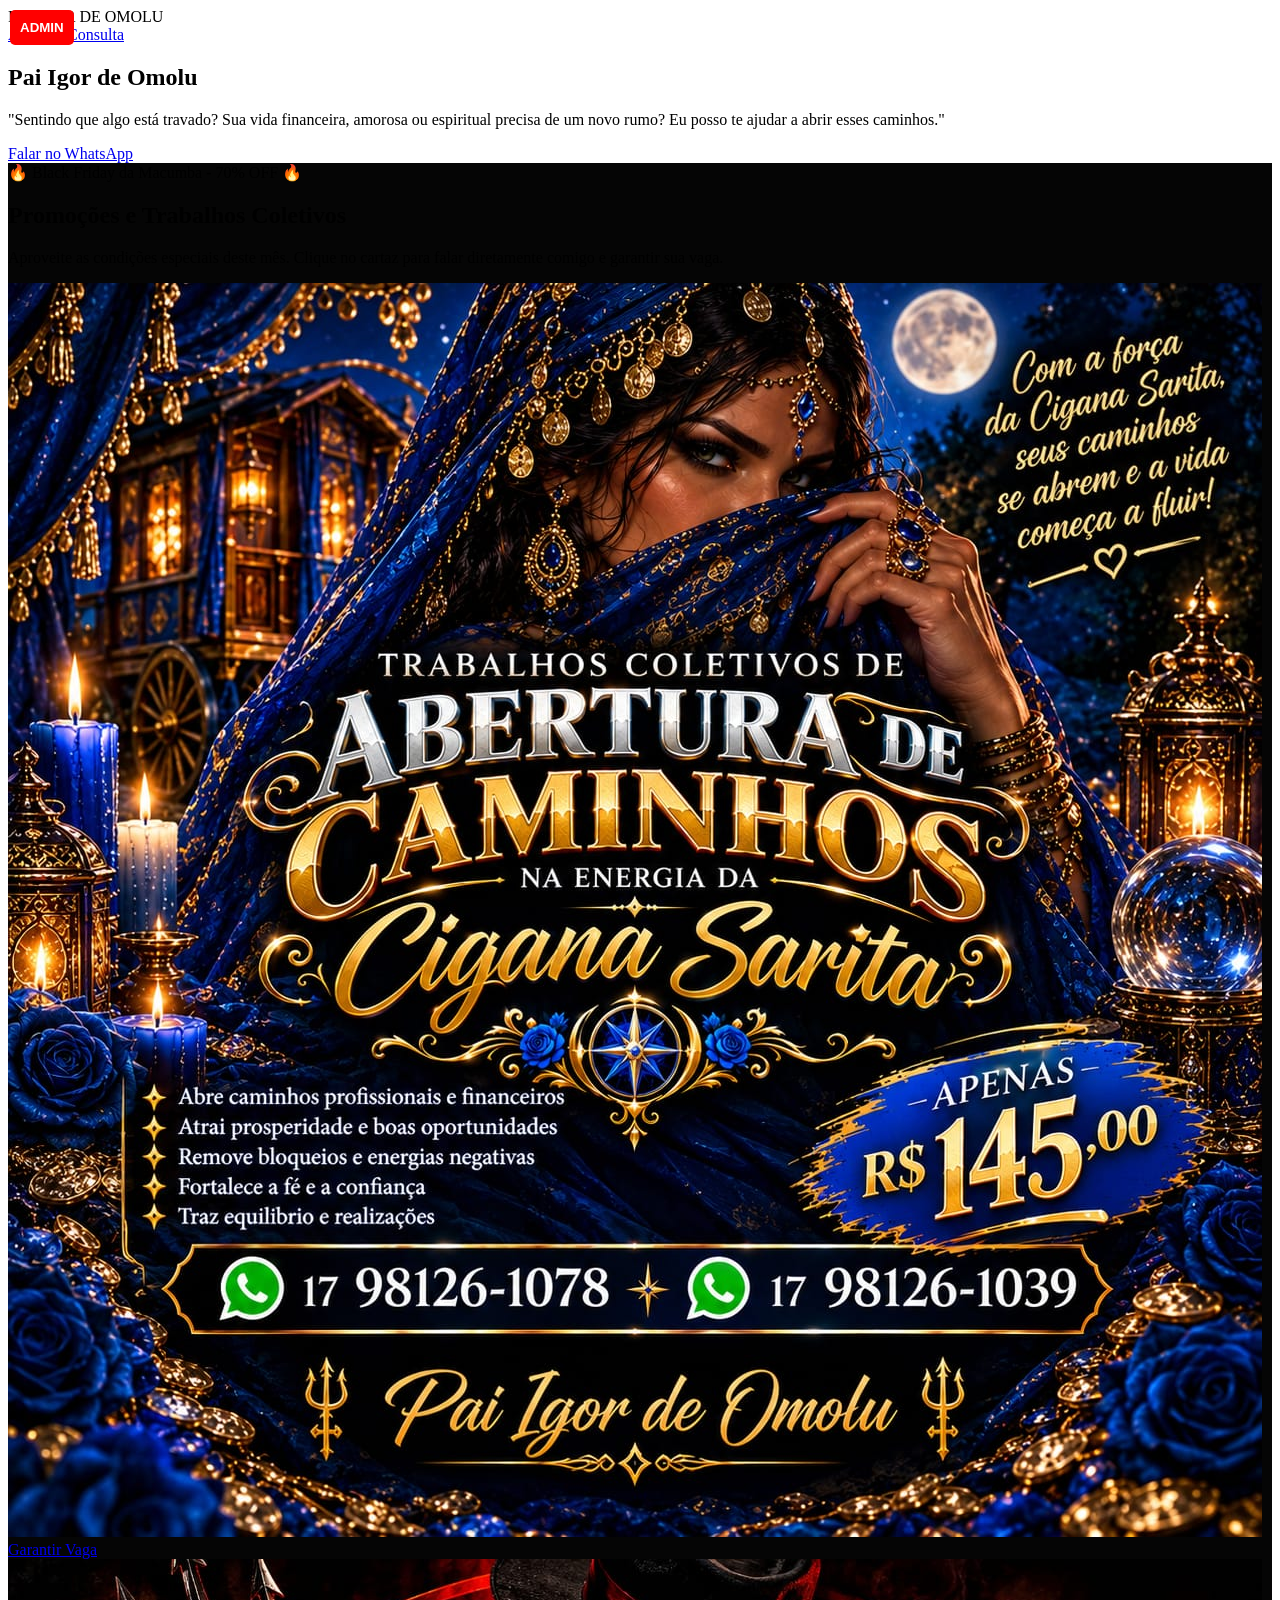
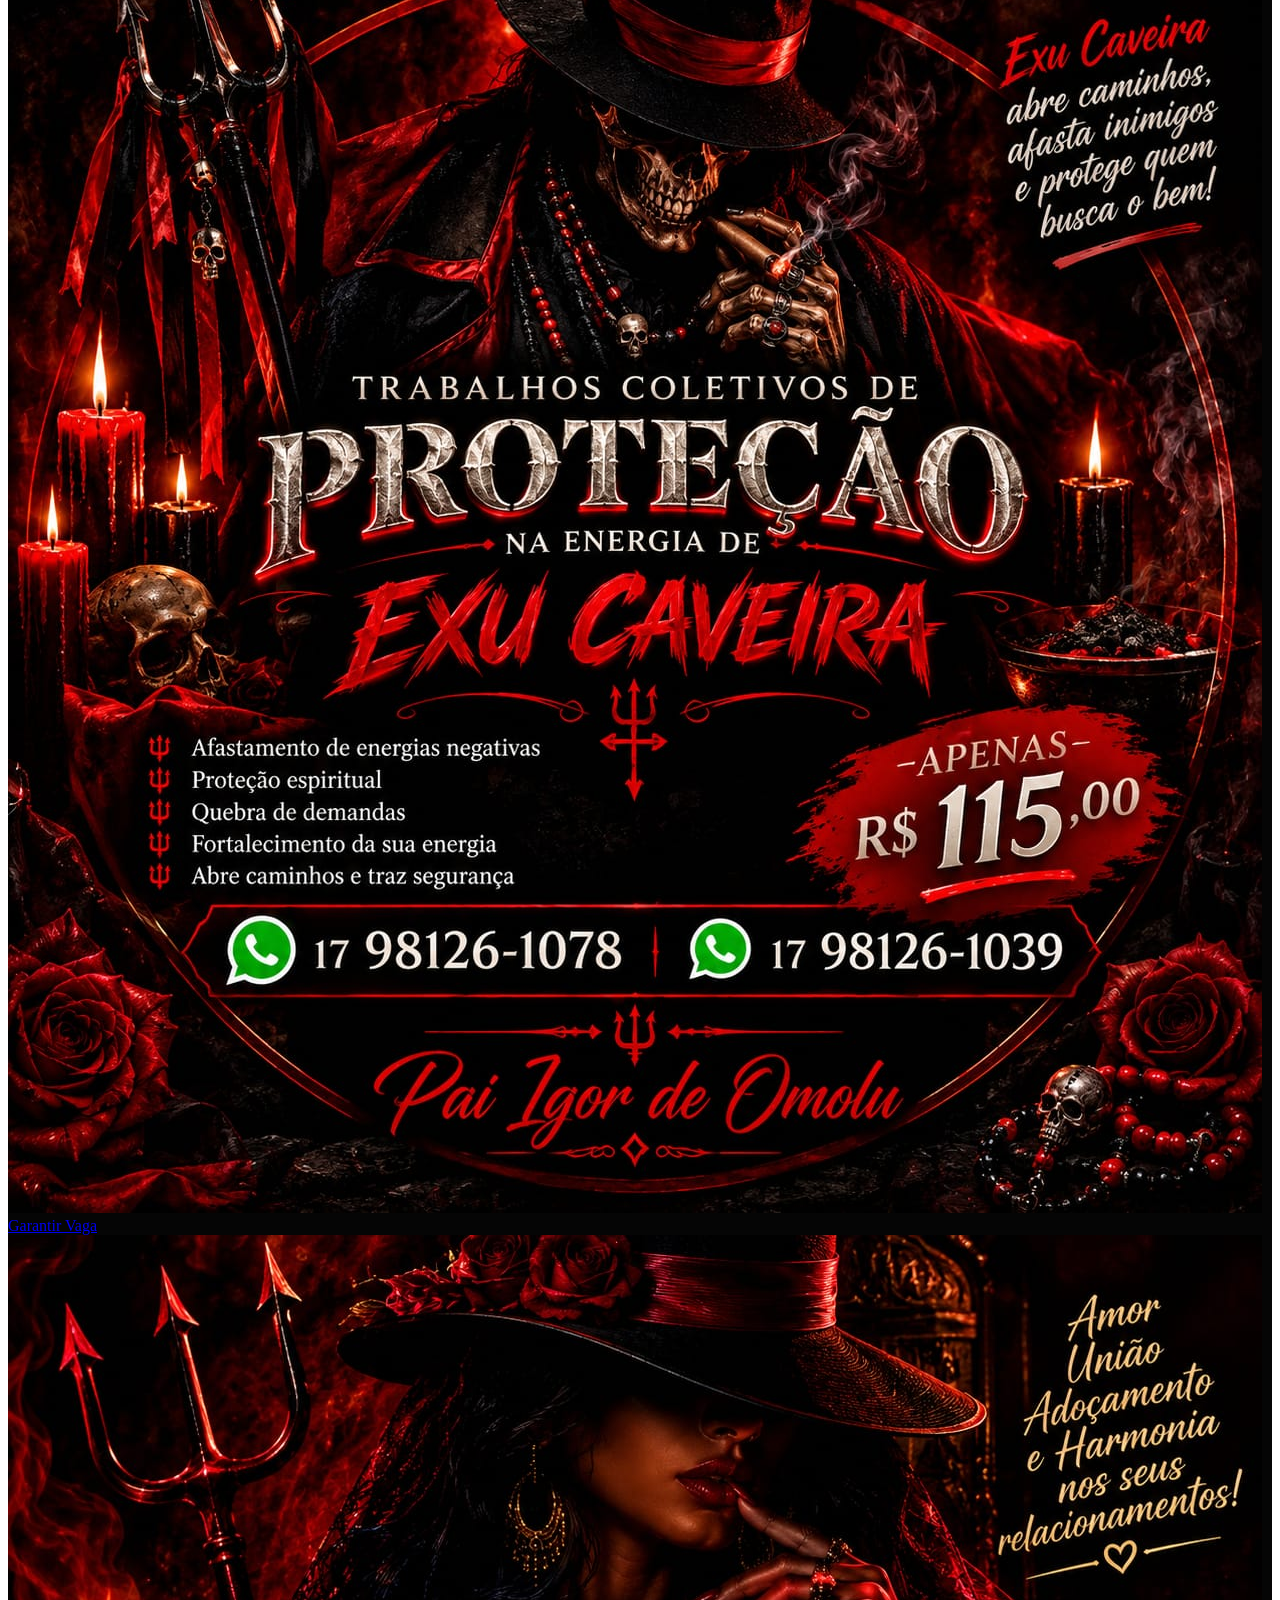
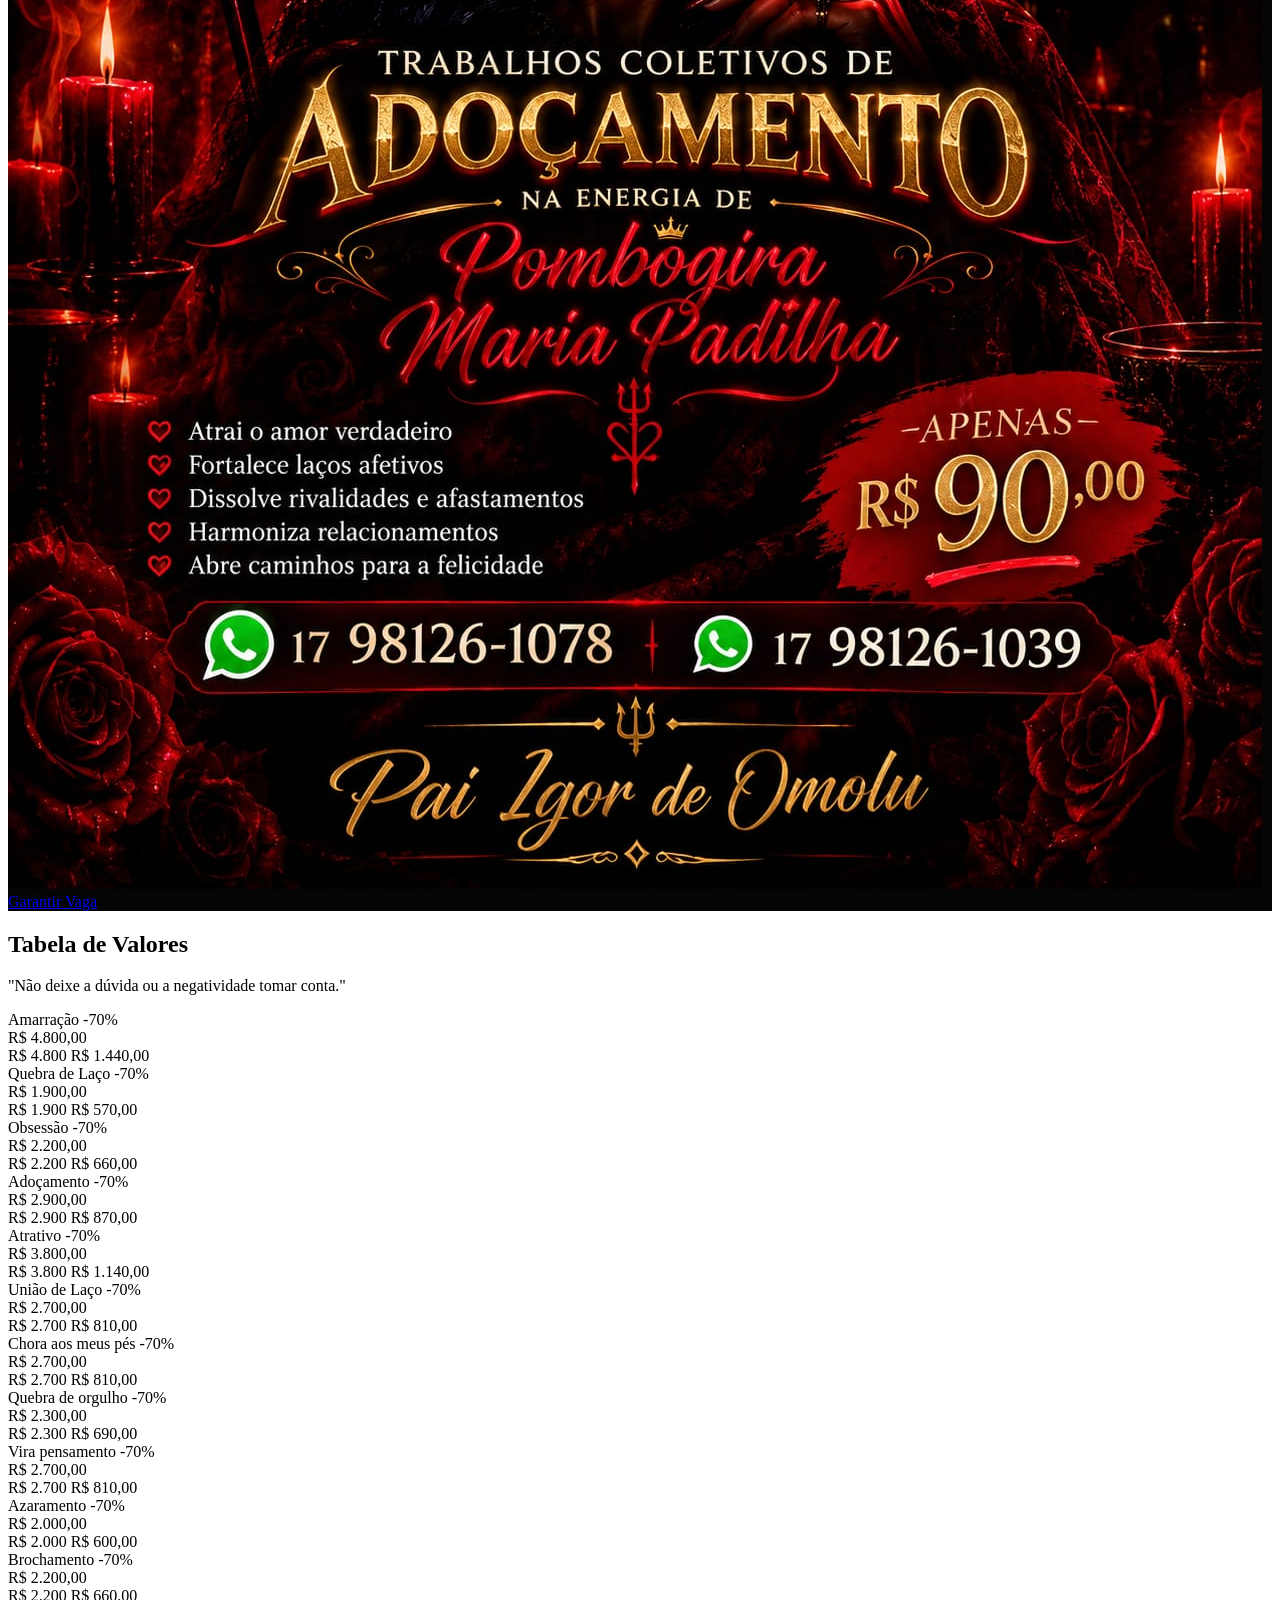
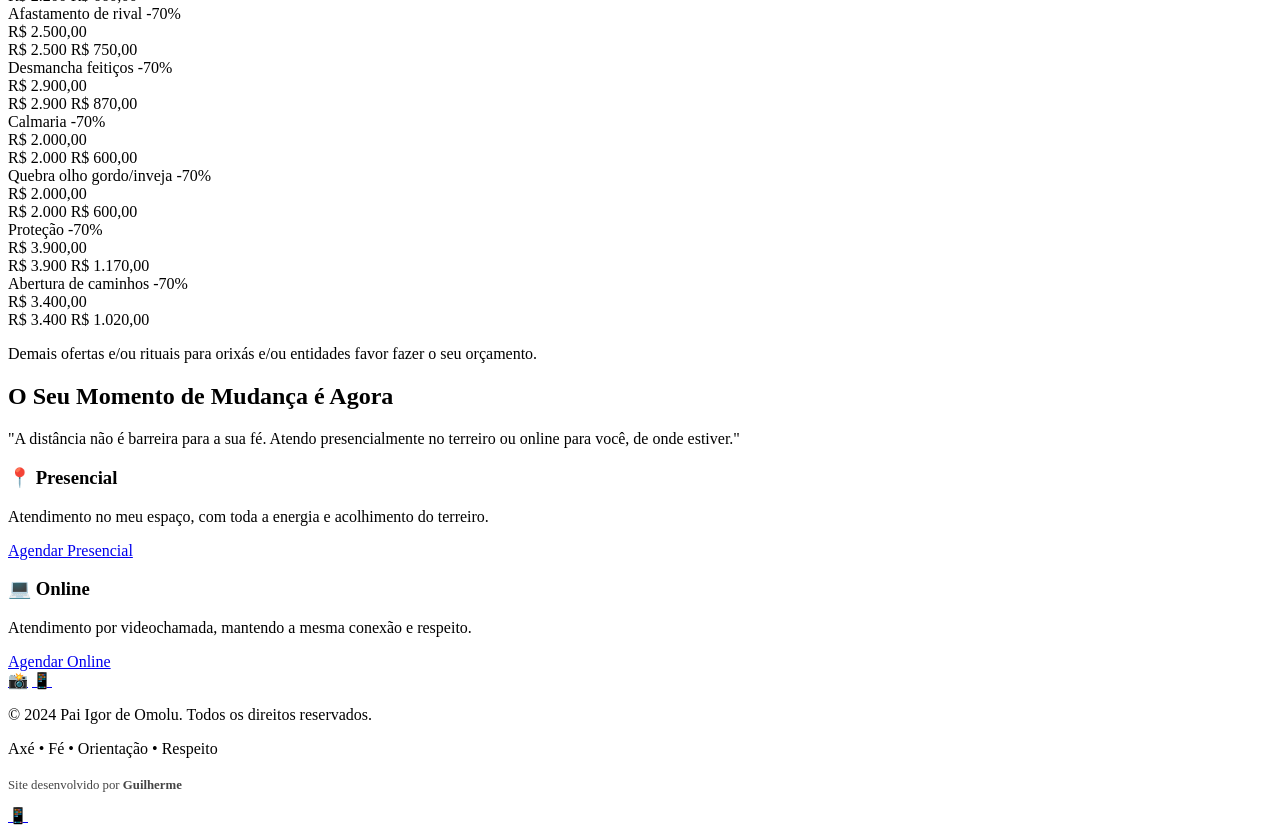
==== commit 15d696b3: "Add initial HTML structure for website" ====
--- a/index.html
+++ b/index.html
@@ -5,19 +5,19 @@
     <meta name="viewport" content="width=device-width, initial-scale=1.0">
     <title>Pai Igor de Omolu | Trabalhos Espirituais</title>
     <link href="https://fonts.googleapis.com/css2?family=Cinzel:wght@400;700;900&family=Montserrat:wght@300;400;600;700&display=swap" rel="stylesheet">
-    <link rel="stylesheet" href="style.css">
+    <!-- CORRIGIDO: Nome do arquivo CSS corrigido para estilo.css -->
+    <link rel="stylesheet" href="estilo.css">
 </head>
 <body>
 
-    <!-- Botão Secreto -->
-    <div onclick="abrirPainel()" class="botao-secreto"></div>
+    <!-- BOTÃO VERMELHO DE TESTE (Apague esta linha depois que terminar de testar) -->
+    <button onclick="abrirPainel()" style="position: fixed; top: 10px; left: 10px; z-index: 9999; background: red; color: white; padding: 10px; border: none; border-radius: 5px; font-weight: bold;">ADMIN</button>
 
-    <!-- Painel Admin -->
-    <div id="painel-admin">
-        <h4>⚙️ Painel Oculto</h4>
-        <p style="font-size: 0.8rem; margin-bottom: 10px;">Ativar/Desativar modo promoção.</p>
-        <button class="btn-ativar" onclick="ativarPromo()">Ativar Black Friday (70% OFF)</button>
-        <button class="btn-desativar" onclick="desativarPromo()">Desativar Promoção</button>
+    <!-- PAINEL ADMIN (Fica escondido até você clicar no botão) -->
+    <div id="painel-admin" style="display: none; position: fixed; top: 60px; left: 10px; z-index: 9999; background: white; color: black; padding: 20px; border-radius: 10px; box-shadow: 0 0 30px rgba(0,0,0,0.8);">
+        <h4 style="margin-bottom: 10px; font-family: 'Cinzel';">⚙️ Painel Oculto</h4>
+        <button onclick="ativarPromo()" style="background: #16a34a; color: white; padding: 10px; border: none; border-radius: 5px; cursor: pointer; font-weight: bold; width: 100%; margin-bottom: 5px;">Ativar Black Friday (70% OFF)</button>
+        <button onclick="desativarPromo()" style="background: #dc2626; color: white; padding: 10px; border: none; border-radius: 5px; cursor: pointer; font-weight: bold; width: 100%;">Desativar Promoção</button>
     </div>
 
     <header>
@@ -112,6 +112,7 @@
 
     <a href="https://wa.me/5517981261078" class="whats-float" target="_blank">📱</a>
 
+    <!-- Chama o arquivo de script -->
     <script src="script.js"></script>
 </body>
-  </html>
+</html>
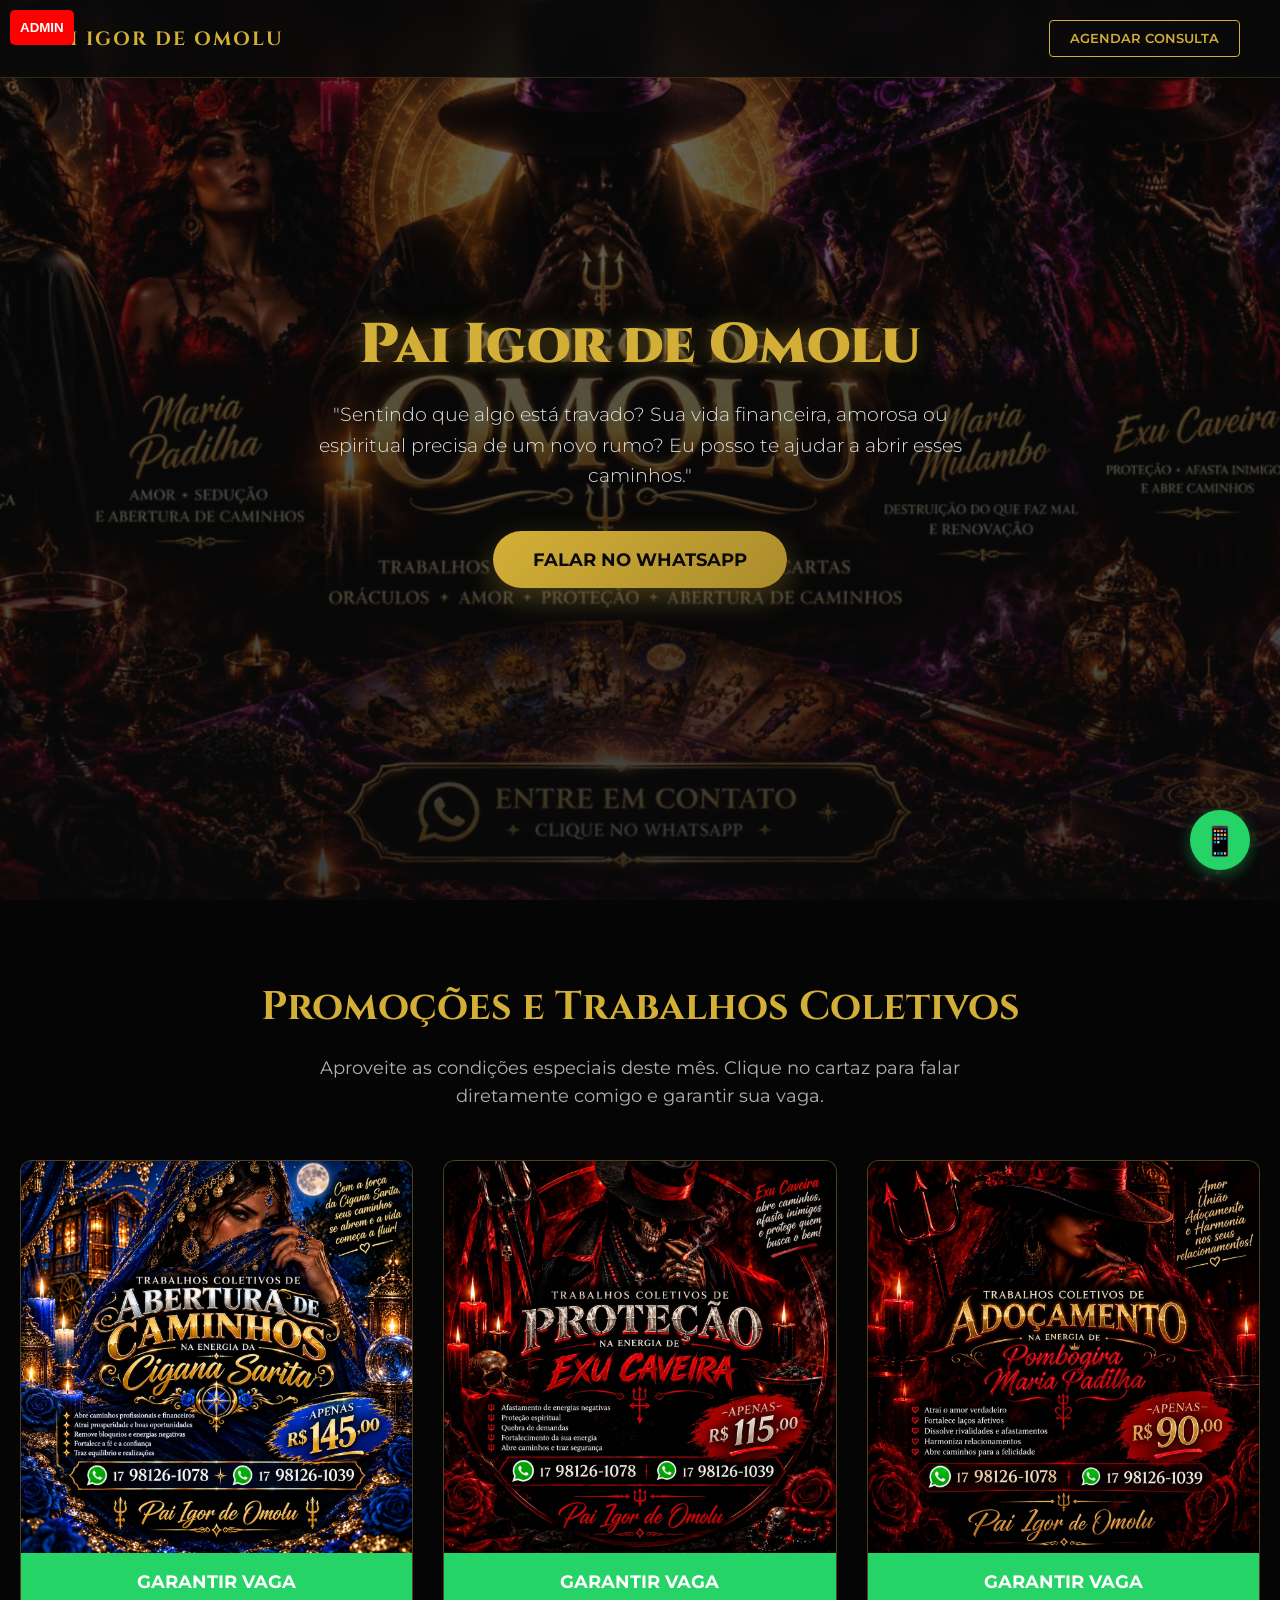
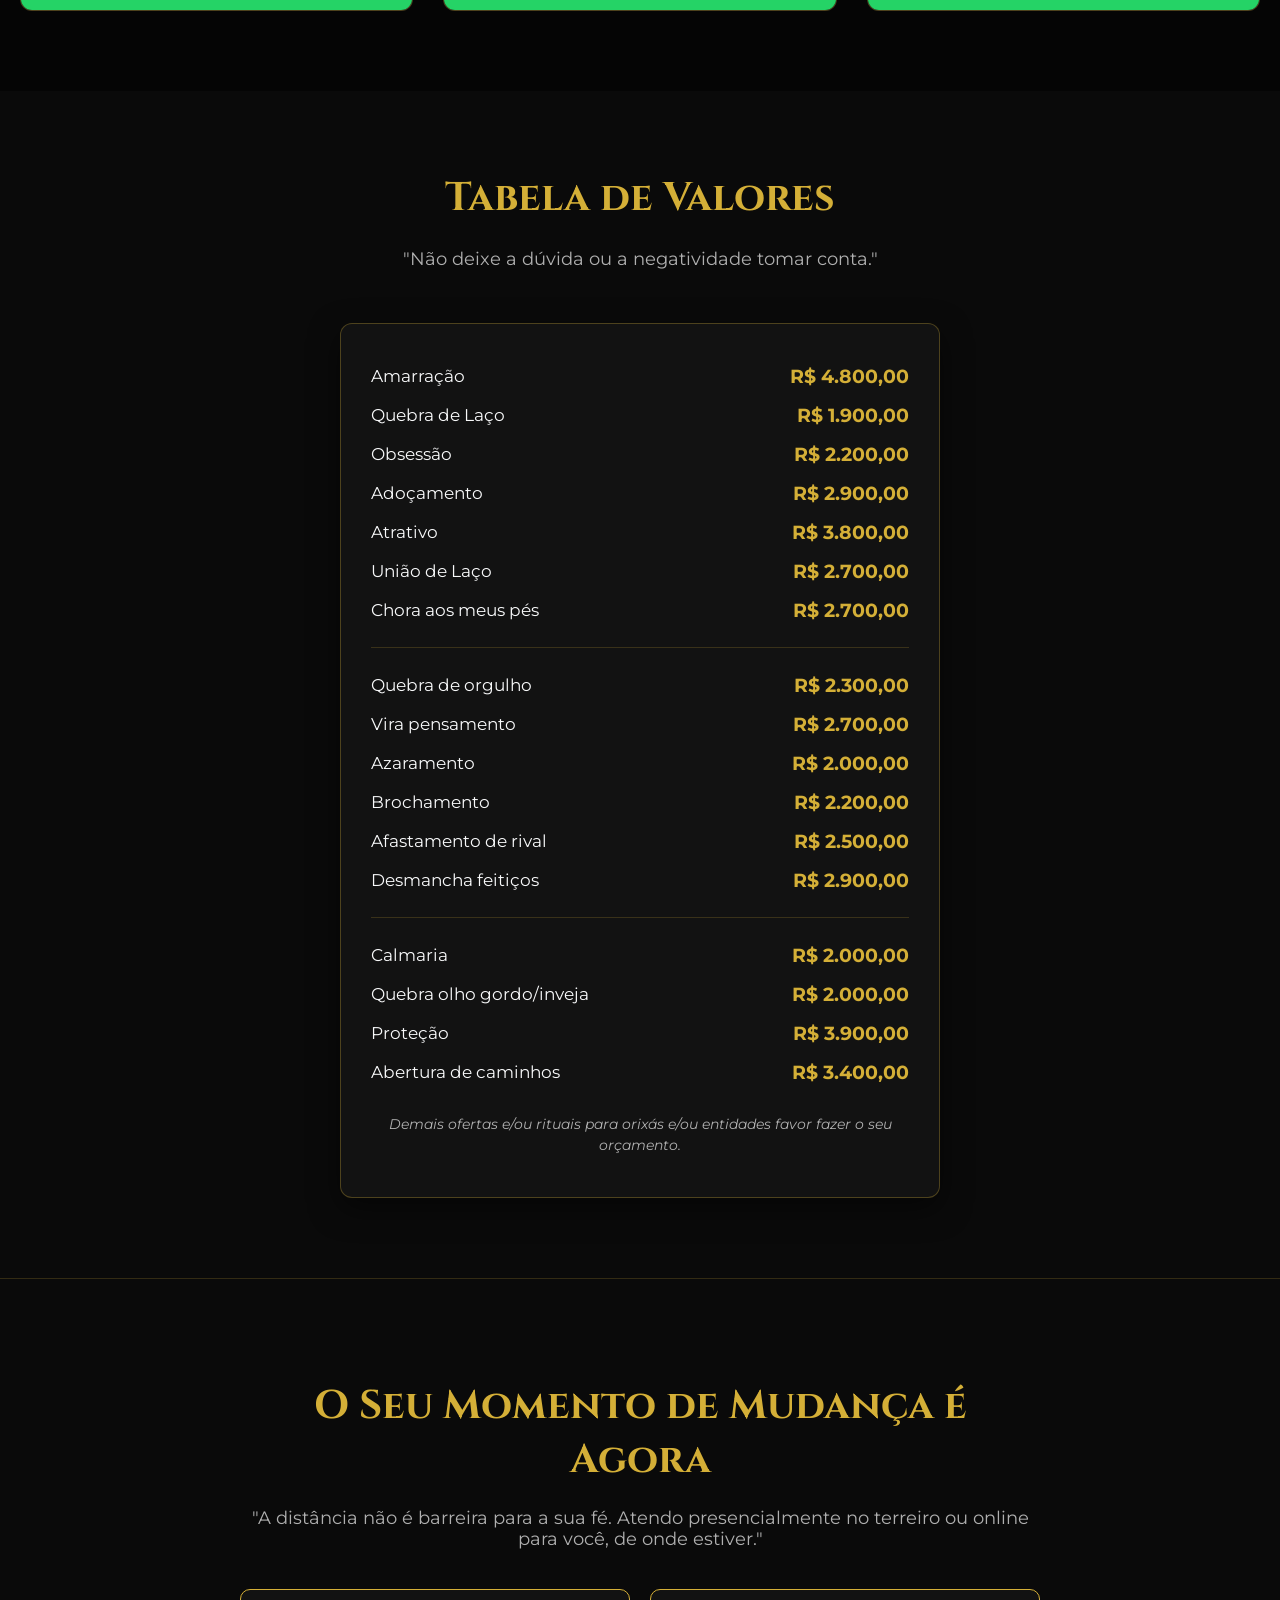
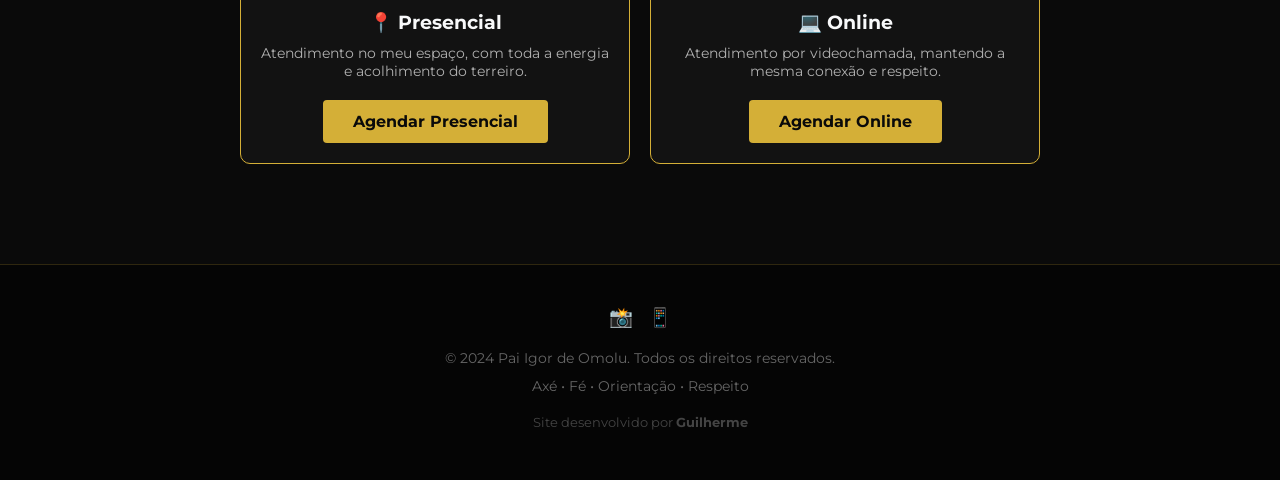
==== commit abcd8cb2: "Add initial HTML structure for the website" ====
--- a/index.html
+++ b/index.html
@@ -5,19 +5,94 @@
     <meta name="viewport" content="width=device-width, initial-scale=1.0">
     <title>Pai Igor de Omolu | Trabalhos Espirituais</title>
     <link href="https://fonts.googleapis.com/css2?family=Cinzel:wght@400;700;900&family=Montserrat:wght@300;400;600;700&display=swap" rel="stylesheet">
-    <!-- CORRIGIDO: Nome do arquivo CSS corrigido para estilo.css -->
-    <link rel="stylesheet" href="estilo.css">
+    <style>
+        :root { --ouro: #d4af37; --ouro-escuro: #aa8c2c; --preto: #0a0a0a; --cinza: #121212; --branco: #f8f9fa; --texto: #b0b0b0; --vermelho: #dc2626; --verde: #16a34a; }
+        * { margin: 0; padding: 0; box-sizing: border-box; }
+        body { background-color: var(--preto); color: var(--branco); font-family: 'Montserrat', sans-serif; overflow-x: hidden; }
+
+        /* BOTÃO ADMIN */
+        .btn-admin-teste { position: fixed; top: 10px; left: 10px; z-index: 9999; background: red; color: white; padding: 10px; border: none; border-radius: 5px; font-weight: bold; cursor: pointer; }
+        
+        /* PAINEL ADMIN */
+        #painel-admin { display: none; position: fixed; top: 60px; left: 10px; z-index: 9999; background: white; color: black; padding: 20px; border-radius: 10px; box-shadow: 0 0 30px rgba(0,0,0,0.8); }
+        #painel-admin h4 { margin-bottom: 10px; font-family: 'Cinzel'; }
+        #painel-admin button { width: 100%; padding: 10px; margin-top: 10px; border: none; border-radius: 5px; cursor: pointer; font-weight: bold; }
+        .btn-ativar { background: var(--verde); color: white; }
+        .btn-desativar { background: var(--vermelho); color: white; }
+
+        header { position: fixed; top: 0; width: 100%; padding: 20px 40px; display: flex; justify-content: space-between; align-items: center; background: rgba(10, 10, 10, 0.85); backdrop-filter: blur(10px); border-bottom: 1px solid rgba(212, 175, 55, 0.2); z-index: 1000; }
+        .logo { font-family: 'Cinzel', serif; font-size: 1.2rem; font-weight: 700; color: var(--ouro); letter-spacing: 2px; }
+        .btn-agendar { background: transparent; color: var(--ouro); border: 1px solid var(--ouro); padding: 10px 20px; border-radius: 4px; text-decoration: none; font-weight: 600; transition: all 0.3s ease; text-transform: uppercase; font-size: 0.8rem; }
+        .btn-agendar:hover { background: var(--ouro); color: var(--preto); }
+
+        /* TOPO - AQUI ESTÁ A IMAGEM DA CAPA */
+        .hero { 
+            height: 100vh; display: flex; flex-direction: column; justify-content: center; align-items: center; text-align: center; 
+            background: linear-gradient(rgba(10, 10, 10, 0.6), rgba(10, 10, 10, 0.8)), url('imagens/IMG-20261030-WA0043.jpg') center/cover; 
+            padding: 20px; 
+        }
+        .hero h1 { font-family: 'Cinzel', serif; font-size: 3.5rem; font-weight: 900; color: var(--ouro); text-shadow: 0 0 20px rgba(212, 175, 55, 0.4); margin-bottom: 20px; line-height: 1.2; }
+        .hero .subtitulo { font-size: 1.2rem; color: #e0e0e0; max-width: 650px; margin-bottom: 40px; font-weight: 300; line-height: 1.6; }
+        .hero .btn-principal { background: linear-gradient(135deg, var(--ouro), var(--ouro-escuro)); color: var(--preto); padding: 18px 40px; border-radius: 50px; font-size: 1.1rem; font-weight: 700; text-decoration: none; transition: transform 0.3s; box-shadow: 0 10px 30px rgba(212, 175, 55, 0.3); text-transform: uppercase; }
+        .hero .btn-principal:hover { transform: translateY(-5px); box-shadow: 0 15px 40px rgba(212, 175, 55, 0.5); }
+
+        .secao { padding: 80px 20px; max-width: 1000px; margin: 0 auto; text-align: center; }
+        .secao h2 { font-family: 'Cinzel', serif; font-size: 2.5rem; color: var(--ouro); margin-bottom: 20px; }
+        .secao .descricao { color: var(--texto); font-size: 1.1rem; max-width: 700px; margin: 0 auto 50px auto; line-height: 1.6; }
+
+        .selo-promo { background: var(--vermelho); color: white; text-align: center; padding: 15px; font-family: 'Cinzel', serif; font-size: 1.5rem; font-weight: 900; letter-spacing: 2px; border-radius: 8px; margin-bottom: 30px; box-shadow: 0 0 20px rgba(220, 38, 38, 0.5); text-transform: uppercase; animation: pulse 2s infinite; display: none; }
+        @keyframes pulse { 0% { transform: scale(1); } 50% { transform: scale(1.02); } 100% { transform: scale(1); } }
+
+        .promocoes-grid { display: grid; grid-template-columns: repeat(auto-fit, minmax(300px, 1fr)); gap: 30px; margin-top: 30px; }
+        .promo-card { background: var(--cinza); border: 1px solid rgba(212, 175, 55, 0.3); border-radius: 12px; overflow: hidden; transition: transform 0.3s; }
+        .promo-card:hover { transform: translateY(-10px); border-color: var(--ouro); box-shadow: 0 10px 30px rgba(212, 175, 55, 0.2); }
+        .promo-card img { width: 100%; display: block; object-fit: cover; }
+        .promo-btn { display: block; background: #25D366; color: white; text-align: center; padding: 18px; text-decoration: none; font-weight: bold; text-transform: uppercase; font-size: 1.1rem; transition: background 0.3s; }
+        .promo-btn:hover { background: #128C7E; }
+
+        .tabela-valores { background: var(--cinza); border: 1px solid rgba(212, 175, 55, 0.3); border-radius: 12px; padding: 40px 30px; max-width: 600px; margin: 0 auto; text-align: left; box-shadow: 0 10px 30px rgba(0,0,0,0.5); }
+        .tabela-valores h3 { font-family: 'Cinzel', serif; color: var(--ouro); text-align: center; font-size: 1.5rem; margin-bottom: 30px; letter-spacing: 2px; }
+        .linha-servico { display: flex; justify-content: space-between; align-items: center; margin-bottom: 15px; font-size: 1.05rem; }
+        .nome-servico { color: var(--branco); flex: 1; }
+        .preco-normal { color: var(--ouro); font-weight: 700; font-size: 1.2rem; display: block; }
+        .preco-promo { display: none; }
+        .preco-antigo { color: #666; text-decoration: line-through; font-size: 0.9rem; margin-right: 10px; }
+        .preco-novo { color: var(--ouro); font-weight: 700; font-size: 1.2rem; }
+        .tag-off { background: var(--vermelho); color: white; font-size: 0.7rem; padding: 2px 6px; border-radius: 4px; font-weight: bold; margin-left: 5px; vertical-align: middle; display: none; }
+        .divisor { height: 1px; background: rgba(212, 175, 55, 0.2); margin: 25px 0; }
+        .aviso-orcamento { text-align: center; font-style: italic; color: var(--texto); font-size: 0.9rem; margin-top: 30px; line-height: 1.5; }
+
+        .agendamento { background: var(--preto); position: relative; padding: 100px 20px; text-align: center; border-top: 1px solid rgba(212, 175, 55, 0.2); }
+        .agendamento-content { position: relative; z-index: 2; max-width: 800px; margin: 0 auto; }
+        .agendamento h2 { font-family: 'Cinzel', serif; font-size: 2.5rem; color: var(--ouro); margin-bottom: 20px; }
+        .agendamento p { color: var(--texto); font-size: 1.1rem; margin-bottom: 40px; }
+        .opcoes-agendamento { display: flex; gap: 20px; justify-content: center; flex-wrap: wrap; }
+        .opcao { background: var(--cinza); border: 1px solid var(--ouro); padding: 20px; border-radius: 10px; flex: 1; min-width: 250px; }
+        .opcao h3 { color: var(--branco); font-size: 1.2rem; margin-bottom: 10px; }
+        .opcao p { font-size: 0.9rem; margin-bottom: 20px; }
+        .btn-agendar-opcao { background: var(--ouro); color: var(--preto); padding: 12px 30px; border-radius: 4px; font-weight: 700; text-decoration: none; display: inline-block; }
+
+        footer { background: #050505; text-align: center; padding: 40px 20px; border-top: 1px solid rgba(212, 175, 55, 0.2); }
+        footer p { color: #666; font-size: 0.9rem; margin-bottom: 10px; }
+        .redes-sociais { display: flex; justify-content: center; gap: 15px; margin-bottom: 20px; }
+        .redes-sociais a { color: var(--ouro); font-size: 1.2rem; text-decoration: none; }
+
+        .whats-float { position: fixed; bottom: 30px; right: 30px; background: #25D366; color: white; width: 60px; height: 60px; border-radius: 50%; display: flex; justify-content: center; align-items: center; font-size: 1.8rem; box-shadow: 0 4px 15px rgba(37, 211, 102, 0.4); z-index: 1000; text-decoration: none; transition: transform 0.3s; }
+        .whats-float:hover { transform: scale(1.1); }
+
+        @media (max-width: 768px) { .hero h1 { font-size: 2.5rem; } header { padding: 15px 20px; } .secao { padding: 60px 20px; } .secao h2 { font-size: 2rem; } .tabela-valores { padding: 25px 15px; } .linha-servico { flex-direction: column; align-items: flex-start; margin-bottom: 20px; border-bottom: 1px dashed rgba(255,255,255,0.1); padding-bottom: 10px; } }
+    </style>
 </head>
 <body>
 
-    <!-- BOTÃO VERMELHO DE TESTE (Apague esta linha depois que terminar de testar) -->
-    <button onclick="abrirPainel()" style="position: fixed; top: 10px; left: 10px; z-index: 9999; background: red; color: white; padding: 10px; border: none; border-radius: 5px; font-weight: bold;">ADMIN</button>
-
-    <!-- PAINEL ADMIN (Fica escondido até você clicar no botão) -->
-    <div id="painel-admin" style="display: none; position: fixed; top: 60px; left: 10px; z-index: 9999; background: white; color: black; padding: 20px; border-radius: 10px; box-shadow: 0 0 30px rgba(0,0,0,0.8);">
-        <h4 style="margin-bottom: 10px; font-family: 'Cinzel';">⚙️ Painel Oculto</h4>
-        <button onclick="ativarPromo()" style="background: #16a34a; color: white; padding: 10px; border: none; border-radius: 5px; cursor: pointer; font-weight: bold; width: 100%; margin-bottom: 5px;">Ativar Black Friday (70% OFF)</button>
-        <button onclick="desativarPromo()" style="background: #dc2626; color: white; padding: 10px; border: none; border-radius: 5px; cursor: pointer; font-weight: bold; width: 100%;">Desativar Promoção</button>
+    <!-- BOTÃO ADMIN -->
+    <button onclick="abrirPainel()" class="btn-admin-teste">ADMIN</button>
+
+    <!-- PAINEL ADMIN -->
+    <div id="painel-admin">
+        <h4>⚙️ Painel Oculto</h4>
+        <button class="btn-ativar" onclick="ativarPromo()">Ativar Black Friday (70% OFF)</button>
+        <button class="btn-desativar" onclick="desativarPromo()">Desativar Promoção</button>
     </div>
 
     <header>
@@ -112,7 +187,45 @@
 
     <a href="https://wa.me/5517981261078" class="whats-float" target="_blank">📱</a>
 
-    <!-- Chama o arquivo de script -->
-    <script src="script.js"></script>
+    <script>
+        function abrirPainel() {
+            let painel = document.getElementById('painel-admin');
+            if (painel.style.display === 'block') {
+                painel.style.display = 'none';
+            } else {
+                painel.style.display = 'block';
+            }
+        }
+
+        function ativarPromo() {
+            document.getElementById('selo-promo').style.display = 'block';
+            let precoNormal = document.querySelectorAll('.preco-normal');
+            let precoPromo = document.querySelectorAll('.preco-promo');
+            let tagOff = document.querySelectorAll('.tag-off');
+            precoNormal.forEach(el => el.style.display = 'none');
+            precoPromo.forEach(el => el.style.display = 'block');
+            tagOff.forEach(el => el.style.display = 'inline-block');
+            localStorage.setItem('blackFridayAtiva', 'sim');
+            alert("🔥 Modo Black Friday ATIVADO!");
+        }
+
+        function desativarPromo() {
+            document.getElementById('selo-promo').style.display = 'none';
+            let precoNormal = document.querySelectorAll('.preco-normal');
+            let precoPromo = document.querySelectorAll('.preco-promo');
+            let tagOff = document.querySelectorAll('.tag-off');
+            precoNormal.forEach(el => el.style.display = 'block');
+            precoPromo.forEach(el => el.style.display = 'none');
+            tagOff.forEach(el => el.style.display = 'none');
+            localStorage.setItem('blackFridayAtiva', 'nao');
+            alert("Modo Promoção DESATIVADO.");
+        }
+
+        window.onload = function() {
+            if (localStorage.getItem('blackFridayAtiva') === 'sim') {
+                ativarPromo();
+            }
+        }
+    </script>
 </body>
-</html>
+              </html>
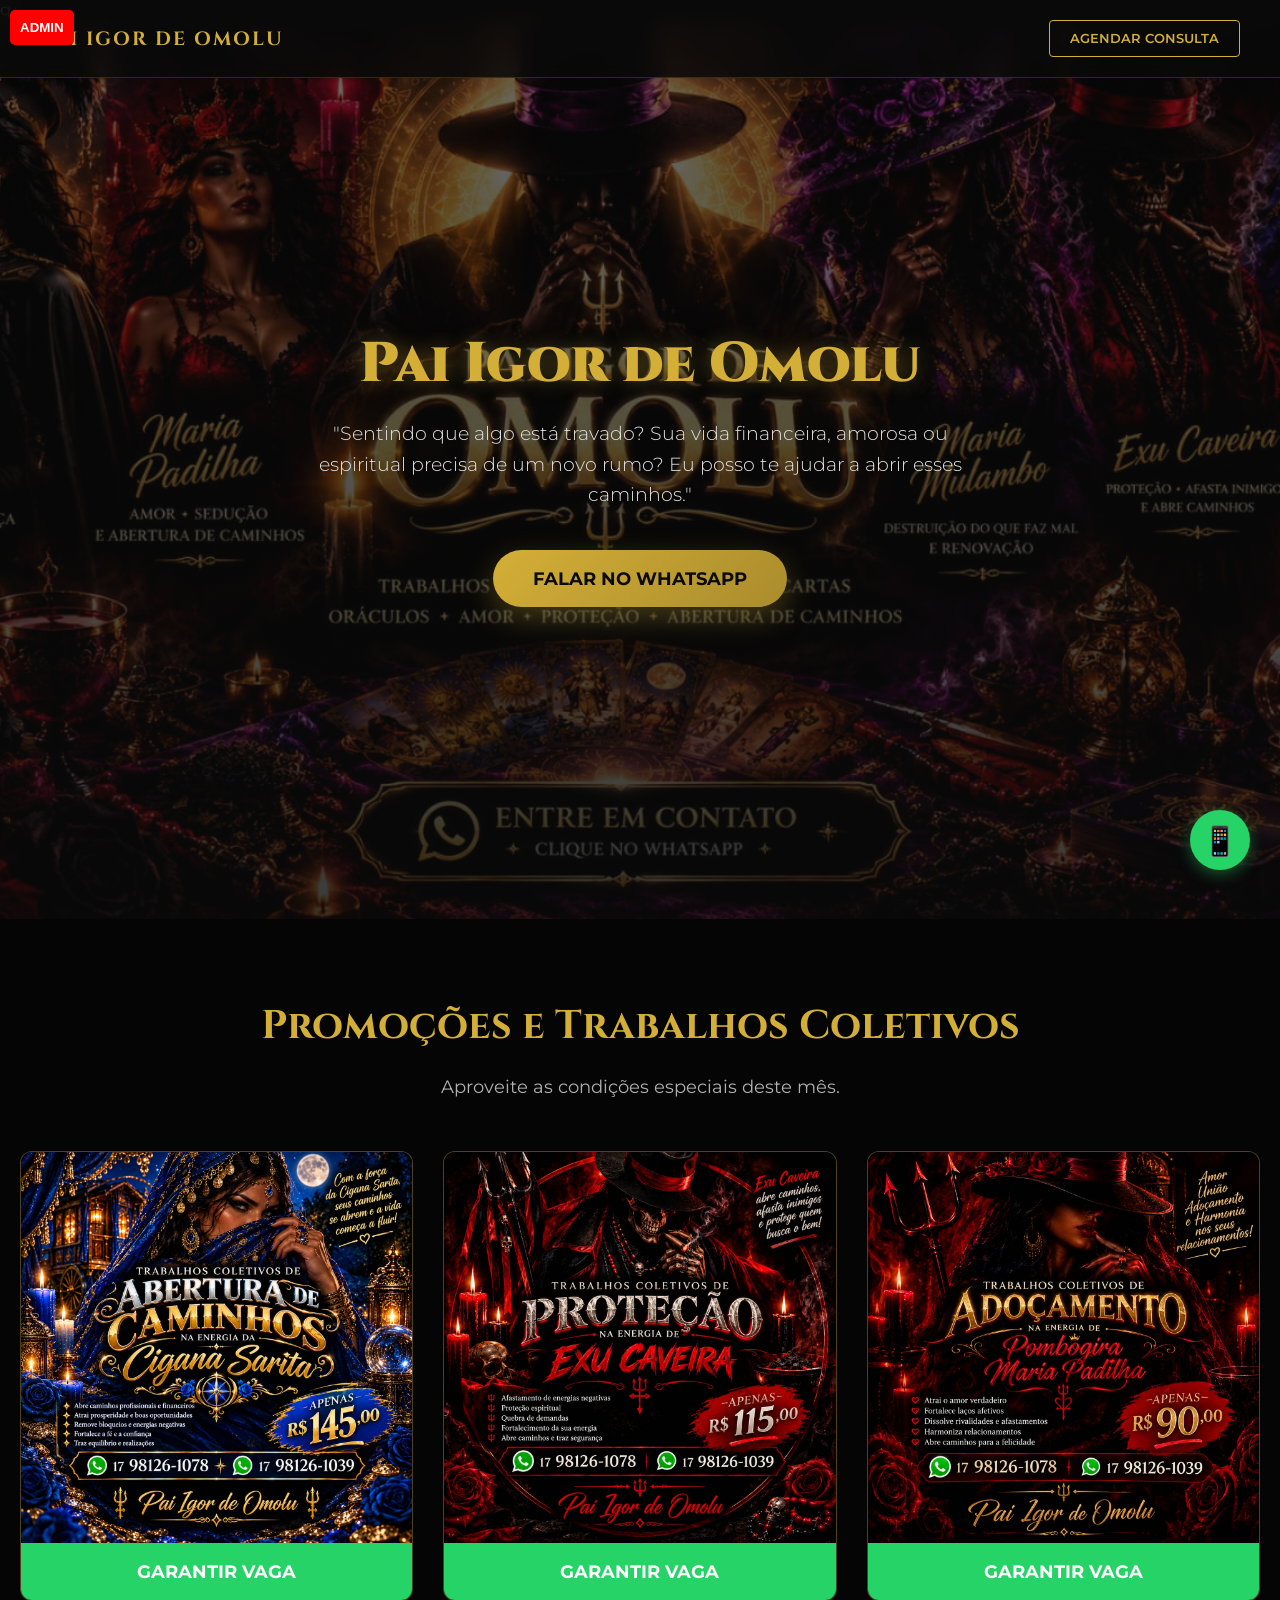
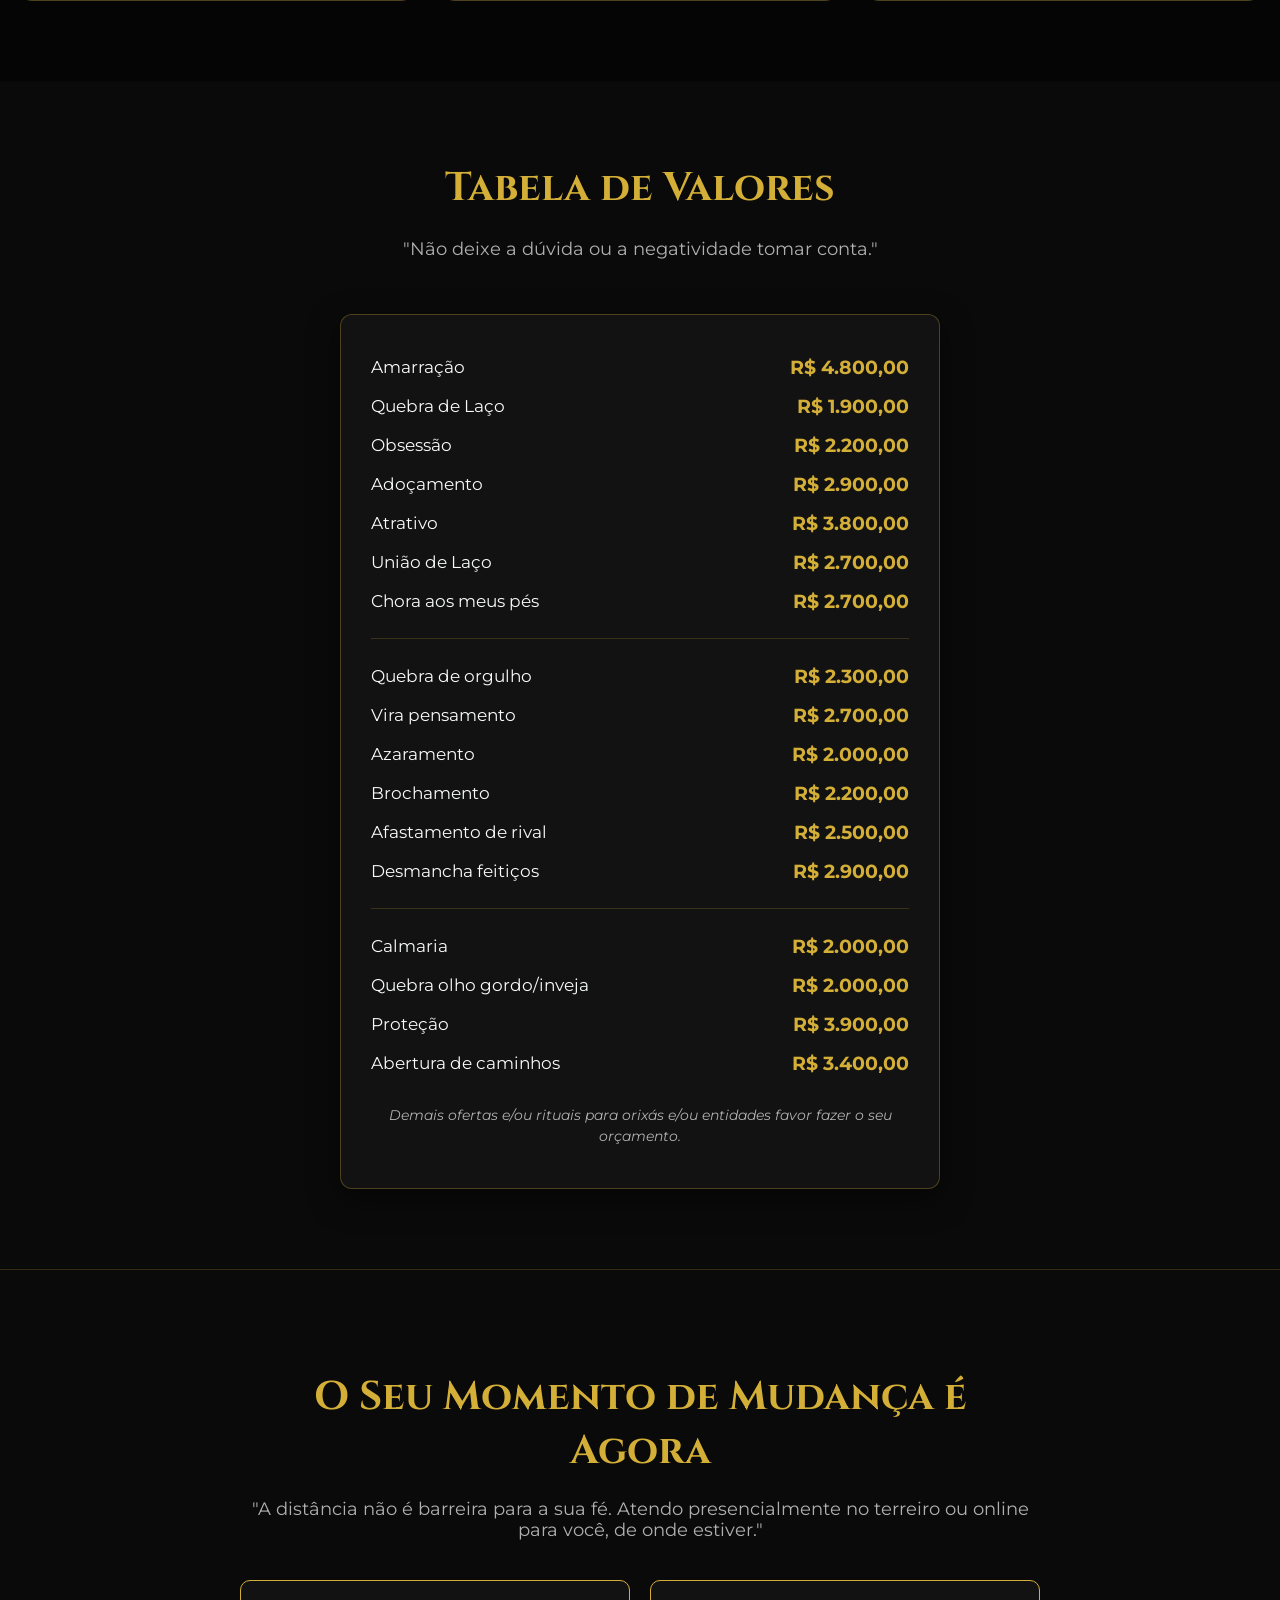
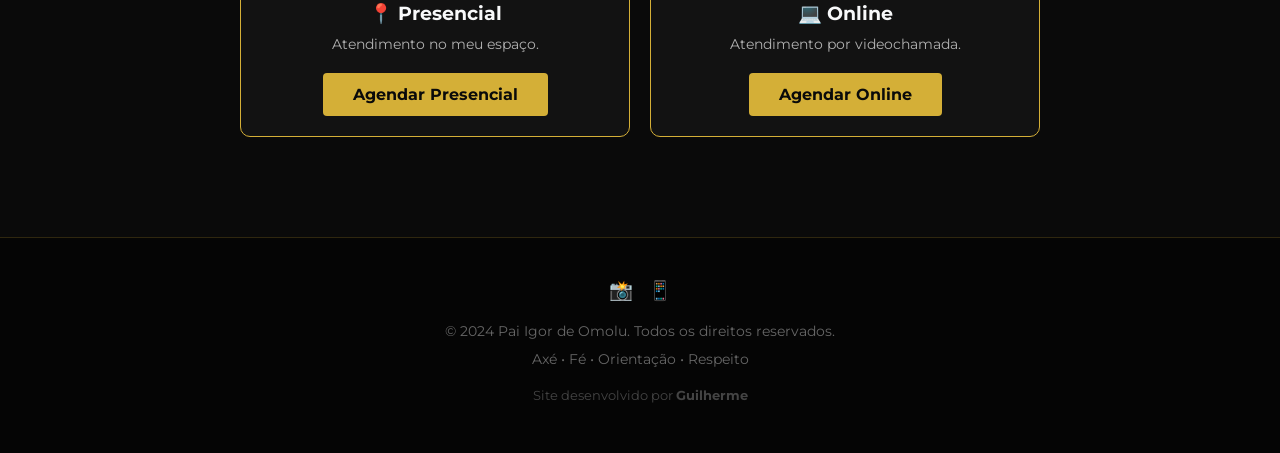
==== commit 7ccd33c0: "Create index.html for spiritual services website Add a new HTML file for Pai Igor de Omolu's spiritu" ====
--- a/index.html
+++ b/index.html
@@ -1,4 +1,4 @@
-<!DOCTYPE html>
+q<!DOCTYPE html>
 <html lang="pt-BR">
 <head>
     <meta charset="UTF-8">
@@ -9,47 +9,39 @@
         :root { --ouro: #d4af37; --ouro-escuro: #aa8c2c; --preto: #0a0a0a; --cinza: #121212; --branco: #f8f9fa; --texto: #b0b0b0; --vermelho: #dc2626; --verde: #16a34a; }
         * { margin: 0; padding: 0; box-sizing: border-box; }
         body { background-color: var(--preto); color: var(--branco); font-family: 'Montserrat', sans-serif; overflow-x: hidden; }
-
-        /* BOTÃO ADMIN */
+        
         .btn-admin-teste { position: fixed; top: 10px; left: 10px; z-index: 9999; background: red; color: white; padding: 10px; border: none; border-radius: 5px; font-weight: bold; cursor: pointer; }
-        
-        /* PAINEL ADMIN */
         #painel-admin { display: none; position: fixed; top: 60px; left: 10px; z-index: 9999; background: white; color: black; padding: 20px; border-radius: 10px; box-shadow: 0 0 30px rgba(0,0,0,0.8); }
         #painel-admin h4 { margin-bottom: 10px; font-family: 'Cinzel'; }
         #painel-admin button { width: 100%; padding: 10px; margin-top: 10px; border: none; border-radius: 5px; cursor: pointer; font-weight: bold; }
         .btn-ativar { background: var(--verde); color: white; }
         .btn-desativar { background: var(--vermelho); color: white; }
-
+        
         header { position: fixed; top: 0; width: 100%; padding: 20px 40px; display: flex; justify-content: space-between; align-items: center; background: rgba(10, 10, 10, 0.85); backdrop-filter: blur(10px); border-bottom: 1px solid rgba(212, 175, 55, 0.2); z-index: 1000; }
         .logo { font-family: 'Cinzel', serif; font-size: 1.2rem; font-weight: 700; color: var(--ouro); letter-spacing: 2px; }
         .btn-agendar { background: transparent; color: var(--ouro); border: 1px solid var(--ouro); padding: 10px 20px; border-radius: 4px; text-decoration: none; font-weight: 600; transition: all 0.3s ease; text-transform: uppercase; font-size: 0.8rem; }
         .btn-agendar:hover { background: var(--ouro); color: var(--preto); }
-
-        /* TOPO - AQUI ESTÁ A IMAGEM DA CAPA */
-        .hero { 
-            height: 100vh; display: flex; flex-direction: column; justify-content: center; align-items: center; text-align: center; 
-            background: linear-gradient(rgba(10, 10, 10, 0.6), rgba(10, 10, 10, 0.8)), url('imagens/IMG-20261030-WA0043.jpg') center/cover; 
-            padding: 20px; 
-        }
+        
+        .hero { height: 100vh; display: flex; flex-direction: column; justify-content: center; align-items: center; text-align: center; background: linear-gradient(rgba(10, 10, 10, 0.6), rgba(10, 10, 10, 0.8)), url('imagens/IMG-20261030-WA0043.jpg') center/cover; padding: 20px; }
         .hero h1 { font-family: 'Cinzel', serif; font-size: 3.5rem; font-weight: 900; color: var(--ouro); text-shadow: 0 0 20px rgba(212, 175, 55, 0.4); margin-bottom: 20px; line-height: 1.2; }
         .hero .subtitulo { font-size: 1.2rem; color: #e0e0e0; max-width: 650px; margin-bottom: 40px; font-weight: 300; line-height: 1.6; }
         .hero .btn-principal { background: linear-gradient(135deg, var(--ouro), var(--ouro-escuro)); color: var(--preto); padding: 18px 40px; border-radius: 50px; font-size: 1.1rem; font-weight: 700; text-decoration: none; transition: transform 0.3s; box-shadow: 0 10px 30px rgba(212, 175, 55, 0.3); text-transform: uppercase; }
         .hero .btn-principal:hover { transform: translateY(-5px); box-shadow: 0 15px 40px rgba(212, 175, 55, 0.5); }
-
+        
         .secao { padding: 80px 20px; max-width: 1000px; margin: 0 auto; text-align: center; }
         .secao h2 { font-family: 'Cinzel', serif; font-size: 2.5rem; color: var(--ouro); margin-bottom: 20px; }
         .secao .descricao { color: var(--texto); font-size: 1.1rem; max-width: 700px; margin: 0 auto 50px auto; line-height: 1.6; }
-
+        
         .selo-promo { background: var(--vermelho); color: white; text-align: center; padding: 15px; font-family: 'Cinzel', serif; font-size: 1.5rem; font-weight: 900; letter-spacing: 2px; border-radius: 8px; margin-bottom: 30px; box-shadow: 0 0 20px rgba(220, 38, 38, 0.5); text-transform: uppercase; animation: pulse 2s infinite; display: none; }
         @keyframes pulse { 0% { transform: scale(1); } 50% { transform: scale(1.02); } 100% { transform: scale(1); } }
-
+        
         .promocoes-grid { display: grid; grid-template-columns: repeat(auto-fit, minmax(300px, 1fr)); gap: 30px; margin-top: 30px; }
         .promo-card { background: var(--cinza); border: 1px solid rgba(212, 175, 55, 0.3); border-radius: 12px; overflow: hidden; transition: transform 0.3s; }
         .promo-card:hover { transform: translateY(-10px); border-color: var(--ouro); box-shadow: 0 10px 30px rgba(212, 175, 55, 0.2); }
         .promo-card img { width: 100%; display: block; object-fit: cover; }
         .promo-btn { display: block; background: #25D366; color: white; text-align: center; padding: 18px; text-decoration: none; font-weight: bold; text-transform: uppercase; font-size: 1.1rem; transition: background 0.3s; }
         .promo-btn:hover { background: #128C7E; }
-
+        
         .tabela-valores { background: var(--cinza); border: 1px solid rgba(212, 175, 55, 0.3); border-radius: 12px; padding: 40px 30px; max-width: 600px; margin: 0 auto; text-align: left; box-shadow: 0 10px 30px rgba(0,0,0,0.5); }
         .tabela-valores h3 { font-family: 'Cinzel', serif; color: var(--ouro); text-align: center; font-size: 1.5rem; margin-bottom: 30px; letter-spacing: 2px; }
         .linha-servico { display: flex; justify-content: space-between; align-items: center; margin-bottom: 15px; font-size: 1.05rem; }
@@ -61,7 +53,7 @@
         .tag-off { background: var(--vermelho); color: white; font-size: 0.7rem; padding: 2px 6px; border-radius: 4px; font-weight: bold; margin-left: 5px; vertical-align: middle; display: none; }
         .divisor { height: 1px; background: rgba(212, 175, 55, 0.2); margin: 25px 0; }
         .aviso-orcamento { text-align: center; font-style: italic; color: var(--texto); font-size: 0.9rem; margin-top: 30px; line-height: 1.5; }
-
+        
         .agendamento { background: var(--preto); position: relative; padding: 100px 20px; text-align: center; border-top: 1px solid rgba(212, 175, 55, 0.2); }
         .agendamento-content { position: relative; z-index: 2; max-width: 800px; margin: 0 auto; }
         .agendamento h2 { font-family: 'Cinzel', serif; font-size: 2.5rem; color: var(--ouro); margin-bottom: 20px; }
@@ -71,27 +63,25 @@
         .opcao h3 { color: var(--branco); font-size: 1.2rem; margin-bottom: 10px; }
         .opcao p { font-size: 0.9rem; margin-bottom: 20px; }
         .btn-agendar-opcao { background: var(--ouro); color: var(--preto); padding: 12px 30px; border-radius: 4px; font-weight: 700; text-decoration: none; display: inline-block; }
-
+        
         footer { background: #050505; text-align: center; padding: 40px 20px; border-top: 1px solid rgba(212, 175, 55, 0.2); }
         footer p { color: #666; font-size: 0.9rem; margin-bottom: 10px; }
         .redes-sociais { display: flex; justify-content: center; gap: 15px; margin-bottom: 20px; }
         .redes-sociais a { color: var(--ouro); font-size: 1.2rem; text-decoration: none; }
-
+        
         .whats-float { position: fixed; bottom: 30px; right: 30px; background: #25D366; color: white; width: 60px; height: 60px; border-radius: 50%; display: flex; justify-content: center; align-items: center; font-size: 1.8rem; box-shadow: 0 4px 15px rgba(37, 211, 102, 0.4); z-index: 1000; text-decoration: none; transition: transform 0.3s; }
         .whats-float:hover { transform: scale(1.1); }
-
+        
         @media (max-width: 768px) { .hero h1 { font-size: 2.5rem; } header { padding: 15px 20px; } .secao { padding: 60px 20px; } .secao h2 { font-size: 2rem; } .tabela-valores { padding: 25px 15px; } .linha-servico { flex-direction: column; align-items: flex-start; margin-bottom: 20px; border-bottom: 1px dashed rgba(255,255,255,0.1); padding-bottom: 10px; } }
     </style>
 </head>
 <body>
 
-    <!-- BOTÃO ADMIN -->
     <button onclick="abrirPainel()" class="btn-admin-teste">ADMIN</button>
 
-    <!-- PAINEL ADMIN -->
     <div id="painel-admin">
-        <h4>⚙️ Painel Oculto</h4>
-        <button class="btn-ativar" onclick="ativarPromo()">Ativar Black Friday (70% OFF)</button>
+        <h4>⚙️ Painel Admin</h4>
+        <button class="btn-ativar" onclick="ativarPromo()">Ativar Black Friday</button>
         <button class="btn-desativar" onclick="desativarPromo()">Desativar Promoção</button>
     </div>
 
@@ -108,30 +98,18 @@
 
     <section class="secao" style="background: #050505; max-width: 100%;">
         <div id="selo-promo" class="selo-promo">🔥 Black Friday da Macumba - 70% OFF 🔥</div>
-        
         <h2>Promoções e Trabalhos Coletivos</h2>
-        <p class="descricao">Aproveite as condições especiais deste mês. Clique no cartaz para falar diretamente comigo e garantir sua vaga.</p>
-        
+        <p class="descricao">Aproveite as condições especiais deste mês.</p>
         <div class="promocoes-grid">
-            <div class="promo-card">
-                <img src="imagens/IMG-20261030-WA0044.jpg" alt="Proteção">
-                <a href="https://wa.me/5517981261078?text=Ol%C3%A1%20Pai%20Igor!%20Quero%20garantir%20minha%20vaga." class="promo-btn" target="_blank">Garantir Vaga</a>
-            </div>
-            <div class="promo-card">
-                <img src="imagens/IMG-20261030-WA0045.jpg" alt="Adoçamento">
-                <a href="https://wa.me/5517981261078?text=Ol%C3%A1%20Pai%20Igor!%20Quero%20garantir%20minha%20vaga." class="promo-btn" target="_blank">Garantir Vaga</a>
-            </div>
-            <div class="promo-card">
-                <img src="imagens/IMG-20261030-WA0046.jpg" alt="Abertura">
-                <a href="https://wa.me/5517981261078?text=Ol%C3%A1%20Pai%20Igor!%20Quero%20garantir%20minha%20vaga." class="promo-btn" target="_blank">Garantir Vaga</a>
-            </div>
+            <div class="promo-card"><img src="imagens/IMG-20261030-WA0044.jpg" alt="Proteção"><a href="https://wa.me/5517981261078?text=Quero%20garantir%20minha%20vaga" class="promo-btn" target="_blank">Garantir Vaga</a></div>
+            <div class="promo-card"><img src="imagens/IMG-20261030-WA0045.jpg" alt="Adoçamento"><a href="https://wa.me/5517981261078?text=Quero%20garantir%20minha%20vaga" class="promo-btn" target="_blank">Garantir Vaga</a></div>
+            <div class="promo-card"><img src="imagens/IMG-20261030-WA0046.jpg" alt="Abertura"><a href="https://wa.me/5517981261078?text=Quero%20garantir%20minha%20vaga" class="promo-btn" target="_blank">Garantir Vaga</a></div>
         </div>
     </section>
 
     <section class="secao">
         <h2>Tabela de Valores</h2>
         <p class="descricao">"Não deixe a dúvida ou a negatividade tomar conta."</p>
-        
         <div class="tabela-valores">
             <div class="linha-servico"><span class="nome-servico">Amarração <span class="tag-off">-70%</span></span><div><span class="preco-normal">R$ 4.800,00</span><div class="preco-promo"><span class="preco-antigo">R$ 4.800</span> <span class="preco-novo">R$ 1.440,00</span></div></div></div>
             <div class="linha-servico"><span class="nome-servico">Quebra de Laço <span class="tag-off">-70%</span></span><div><span class="preco-normal">R$ 1.900,00</span><div class="preco-promo"><span class="preco-antigo">R$ 1.900</span> <span class="preco-novo">R$ 570,00</span></div></div></div>
@@ -161,25 +139,14 @@
             <h2>O Seu Momento de Mudança é Agora</h2>
             <p>"A distância não é barreira para a sua fé. Atendo presencialmente no terreiro ou online para você, de onde estiver."</p>
             <div class="opcoes-agendamento">
-                <div class="opcao">
-                    <h3>📍 Presencial</h3>
-                    <p>Atendimento no meu espaço, com toda a energia e acolhimento do terreiro.</p>
-                    <a href="https://wa.me/5517981261078?text=Ol%C3%A1%20Pai%20Igor!%20Gostaria%20de%20agendar%20um%20atendimento%20PRESENCIAL." class="btn-agendar-opcao" target="_blank">Agendar Presencial</a>
-                </div>
-                <div class="opcao">
-                    <h3>💻 Online</h3>
-                    <p>Atendimento por videochamada, mantendo a mesma conexão e respeito.</p>
-                    <a href="https://wa.me/5517981261078?text=Ol%C3%A1%20Pai%20Igor!%20Gostaria%20de%20agendar%20um%20atendimento%20ONLINE." class="btn-agendar-opcao" target="_blank">Agendar Online</a>
-                </div>
+                <div class="opcao"><h3>📍 Presencial</h3><p>Atendimento no meu espaço.</p><a href="https://wa.me/5517981261078?text=Quero%20atendimento%20PRESENCIAL" class="btn-agendar-opcao" target="_blank">Agendar Presencial</a></div>
+                <div class="opcao"><h3>💻 Online</h3><p>Atendimento por videochamada.</p><a href="https://wa.me/5517981261078?text=Quero%20atendimento%20ONLINE" class="btn-agendar-opcao" target="_blank">Agendar Online</a></div>
             </div>
         </div>
     </section>
 
     <footer>
-        <div class="redes-sociais">
-            <a href="https://instagram.com" target="_blank">📸</a>
-            <a href="https://wa.me/5517981261078" target="_blank">📱</a>
-        </div>
+        <div class="redes-sociais"><a href="https://instagram.com" target="_blank">📸</a><a href="https://wa.me/5517981261078" target="_blank">📱</a></div>
         <p>© 2024 Pai Igor de Omolu. Todos os direitos reservados.</p>
         <p>Axé • Fé • Orientação • Respeito</p>
         <p style="font-size: 0.8rem; margin-top: 20px; color: #444;">Site desenvolvido por <strong>Guilherme</strong></p>
@@ -188,44 +155,88 @@
     <a href="https://wa.me/5517981261078" class="whats-float" target="_blank">📱</a>
 
     <script>
+        // =====================================================================
+        // ⚠️ COLE AQUI OS SEUS DADOS DO JSONBIN (SEM MOSTRAR PARA NINGUÉM) ⚠️
+        // =====================================================================
+        const JSONBIN_API_KEY = "$2a$10$qwp9uDmfdIIpWPm3IxvimO50kFngeSibpoLAASjGXITwoPMq/7JG."; 
+        const JSONBIN_BIN_ID = "6aeb47381d04ca511c01790b";
+        // =====================================================================
+
+        const JSONBIN_URL = `https://api.jsonbin.io/v3/b/${JSONBIN_BIN_ID}`;
+
         function abrirPainel() {
             let painel = document.getElementById('painel-admin');
-            if (painel.style.display === 'block') {
-                painel.style.display = 'none';
-            } else {
-                painel.style.display = 'block';
+            painel.style.display = painel.style.display === 'block' ? 'none' : 'block';
+        }
+
+        async function verificarStatusPromocao() {
+            try {
+                const response = await fetch(JSONBIN_URL + '/latest', {
+                    headers: { 'X-Master-Key': JSONBIN_API_KEY }
+                });
+                const data = await response.json();
+                
+                if (data.record.promoAtiva === true) {
+                    aplicarDescontoVisual();
+                } else {
+                    removerDescontoVisual();
+                }
+            } catch (error) {
+                console.error("Erro ao verificar promoção:", error);
             }
         }
 
-        function ativarPromo() {
+        async function ativarPromo() {
+            try {
+                await fetch(JSONBIN_URL, {
+                    method: 'PUT',
+                    headers: {
+                        'Content-Type': 'application/json',
+                        'X-Master-Key': JSONBIN_API_KEY
+                    },
+                    body: JSON.stringify({ promoAtiva: true })
+                });
+                aplicarDescontoVisual();
+                alert("🔥 Black Friday ATIVADA para todos os clientes!");
+            } catch (error) {
+                alert("Erro ao ativar. Verifique sua internet.");
+            }
+        }
+
+        async function desativarPromo() {
+            try {
+                await fetch(JSONBIN_URL, {
+                    method: 'PUT',
+                    headers: {
+                        'Content-Type': 'application/json',
+                        'X-Master-Key': JSONBIN_API_KEY
+                    },
+                    body: JSON.stringify({ promoAtiva: false })
+                });
+                removerDescontoVisual();
+                alert("Promoção DESATIVADA. Preços normais voltaram.");
+            } catch (error) {
+                alert("Erro ao desativar. Verifique sua internet.");
+            }
+        }
+
+              function aplicarDescontoVisual() {
             document.getElementById('selo-promo').style.display = 'block';
-            let precoNormal = document.querySelectorAll('.preco-normal');
-            let precoPromo = document.querySelectorAll('.preco-promo');
-            let tagOff = document.querySelectorAll('.tag-off');
-            precoNormal.forEach(el => el.style.display = 'none');
-            precoPromo.forEach(el => el.style.display = 'block');
-            tagOff.forEach(el => el.style.display = 'inline-block');
-            localStorage.setItem('blackFridayAtiva', 'sim');
-            alert("🔥 Modo Black Friday ATIVADO!");
-        }
-
-        function desativarPromo() {
+            document.querySelectorAll('.preco-normal').forEach(el => el.style.display = 'none');
+            document.querySelectorAll('.preco-promo').forEach(el => el.style.display = 'block');
+            document.querySelectorAll('.tag-off').forEach(el => el.style.display = 'inline-block');
+        }
+
+        function removerDescontoVisual() {
             document.getElementById('selo-promo').style.display = 'none';
-            let precoNormal = document.querySelectorAll('.preco-normal');
-            let precoPromo = document.querySelectorAll('.preco-promo');
-            let tagOff = document.querySelectorAll('.tag-off');
-            precoNormal.forEach(el => el.style.display = 'block');
-            precoPromo.forEach(el => el.style.display = 'none');
-            tagOff.forEach(el => el.style.display = 'none');
-            localStorage.setItem('blackFridayAtiva', 'nao');
-            alert("Modo Promoção DESATIVADO.");
+            document.querySelectorAll('.preco-normal').forEach(el => el.style.display = 'block');
+            document.querySelectorAll('.preco-promo').forEach(el => el.style.display = 'none');
+            document.querySelectorAll('.tag-off').forEach(el => el.style.display = 'none');
         }
 
         window.onload = function() {
-            if (localStorage.getItem('blackFridayAtiva') === 'sim') {
-                ativarPromo();
-            }
-        }
+            verificarStatusPromocao();
+        };
     </script>
 </body>
-              </html>
+</html>
